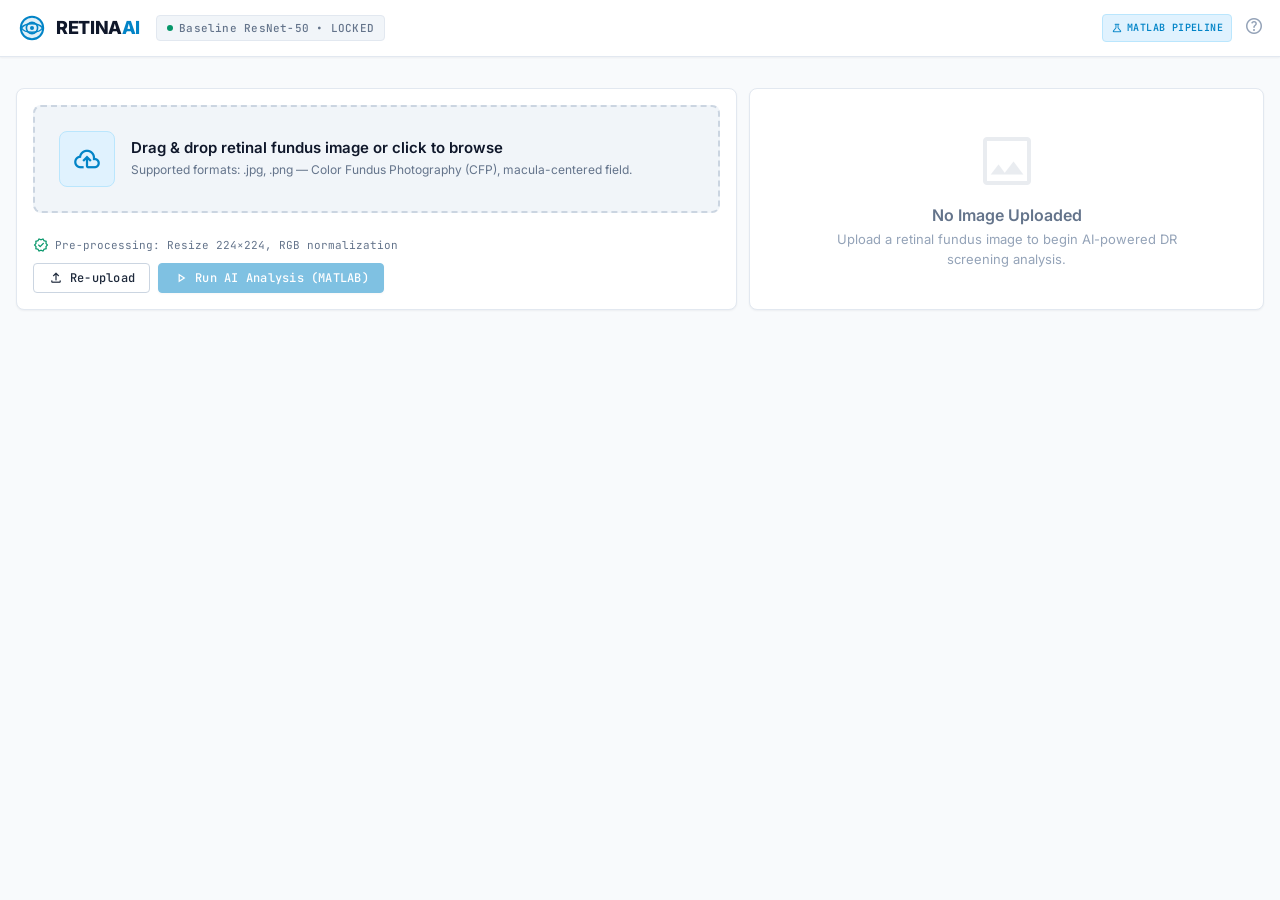
==== dashboard/index.html @ 8844a93b "feat: add Flask server, MATLAB inference pipelines, and web dashboard for DR screening" ====
<!DOCTYPE html>
<html lang="en">
<head>
  <meta charset="utf-8">
  <meta name="viewport" content="width=device-width, initial-scale=1.0">
  <title>RETINA AI — Diabetic Retinopathy Screening Dashboard</title>
  <meta name="description" content="Explainable AI-powered Diabetic Retinopathy screening system with Grad-CAM visualization, 5-class DR grading, and referable DR detection.">
  <link rel="preconnect" href="https://fonts.googleapis.com">
  <link rel="preconnect" href="https://fonts.gstatic.com" crossorigin>
  <link href="https://fonts.googleapis.com/css2?family=Inter:wght@300;400;500;600;700;800&family=JetBrains+Mono:wght@400;500;600;700&display=swap" rel="stylesheet">
  <link href="https://fonts.googleapis.com/css2?family=Material+Symbols+Outlined:wght,FILL@100..700,0..1&display=swap" rel="stylesheet">
  <link rel="stylesheet" href="css/style.css">
</head>
<body>

  <!-- ========== HEADER ========== -->
  <header class="header">
    <div class="header-inner">
      <div class="header-left">
        <a class="logo" href="#">
          <svg class="logo-icon" viewBox="0 0 40 40" fill="none" xmlns="http://www.w3.org/2000/svg">
            <circle cx="20" cy="20" r="14" fill="#0284c7" fill-opacity="0.12" stroke="#0284c7" stroke-width="2.5"/>
            <circle cx="20" cy="20" r="7" stroke="#0284c7" stroke-width="2" fill="none"/>
            <circle cx="20" cy="20" r="2.5" fill="#0284c7"/>
            <path d="M7 20C11 13 29 13 33 20C29 27 11 27 7 20Z" fill="none" stroke="#0284c7" stroke-width="1.8"/>
          </svg>
          <div class="logo-text">RETINA<span>AI</span></div>
        </a>
        <div class="model-badge">
          <span class="pulse-dot"></span>
          <span>Baseline ResNet-50 • LOCKED</span>
        </div>
      </div>
      <div class="header-right">
        <div class="header-badge">
          <span class="material-symbols-outlined" style="font-size:12px;">science</span>
          MATLAB Pipeline
        </div>
        <a href="#" title="Help & Documentation" style="color: var(--text-faint); text-decoration:none;">
          <span class="material-symbols-outlined" style="font-size:20px;">help</span>
        </a>
      </div>
    </div>
  </header>

  <!-- ========== MAIN CONTENT ========== -->
  <div class="app-container">
    <main class="main-content">

      <!-- SECTION 1: Upload Zone -->
      <div class="upload-section">
        <!-- Dropzone Card -->
        <div class="card dropzone" id="dropzone-card">
          <div class="dropzone-area" id="dropzone-area">
            <div class="dropzone-icon">
              <span class="material-symbols-outlined">cloud_upload</span>
            </div>
            <div class="dropzone-text">
              <h2>Drag & drop retinal fundus image or click to browse</h2>
              <p>Supported formats: .jpg, .png — Color Fundus Photography (CFP), macula-centered field.</p>
            </div>
          </div>
          <input type="file" id="file-input" accept=".jpg,.jpeg,.png" style="display:none;">
          <div class="dropzone-footer">
            <div class="pipeline-note">
              <span class="material-symbols-outlined">verified</span>
              <span>Pre-processing: Resize 224×224, RGB normalization</span>
            </div>
            <div class="dropzone-actions">
              <button class="btn btn-secondary" id="btn-reupload" disabled>
                <span class="material-symbols-outlined">file_upload</span>
                Re-upload
              </button>
              <button class="btn btn-primary" id="btn-analyze" disabled>
                <span class="material-symbols-outlined">play_arrow</span>
                Run AI Analysis (MATLAB)
              </button>
            </div>
          </div>
        </div>

        <!-- Preview Card -->
        <div class="card" id="preview-card">
          <div id="preview-empty" class="empty-state" style="padding: var(--space-xl);">
            <span class="material-symbols-outlined">image</span>
            <h3>No Image Uploaded</h3>
            <p>Upload a retinal fundus image to begin AI-powered DR screening analysis.</p>
          </div>
          <div id="preview-content" class="preview-card hidden">
            <div class="preview-thumb-container">
              <img id="preview-thumb" alt="Uploaded retinal fundus image preview" src="">
            </div>
            <div class="preview-info">
              <div class="card-label">Uploaded Image</div>
              <div class="preview-filename" id="preview-filename">—</div>
              <div class="preview-meta" id="preview-meta">
                <span>File size: <strong id="meta-size">—</strong></span>
                <span>Type: <strong id="meta-type">—</strong></span>
              </div>
              <div class="progress-bar-container" id="progress-container">
                <div class="progress-bar" id="progress-bar"></div>
              </div>
              <div id="analysis-status" class="label-sm" style="margin-top:4px; color: var(--text-faint);">Ready for analysis</div>
            </div>
          </div>
        </div>
      </div>

      <!-- SECTION 2+: Results (hidden until analysis completes) -->
      <div id="results-container" class="results-container hidden">

        <!-- SECTION 2: Referable DR Alert Banner -->
        <div id="alert-banner"></div>

        <!-- SECTION 2.5: Image Quality Assessment -->
        <div class="card" id="iqa-card" style="margin-bottom: var(--space-md); display: none; text-align: center; padding: var(--space-2xl);">
          <div style="color: var(--color-warning-text); margin-bottom: 16px;">
            <span class="material-symbols-outlined" style="font-size: 48px; color: var(--color-warning);">warning</span>
          </div>
          <h2 style="font-size: 24px; color: var(--text-primary); margin-bottom: 8px;">Image quality needs improvement</h2>
          <p style="font-size: 16px; color: var(--text-secondary); margin-bottom: 24px;">We couldn't get a clear enough view of the retina to provide a reliable screening result.</p>
          
          <div style="background: var(--surface-muted); border: 1px solid var(--border-default); border-radius: var(--radius-md); padding: var(--space-lg); text-align: left; display: inline-block; min-width: 300px; margin-bottom: 24px;">
            <h3 style="font-size: 14px; color: var(--text-primary); margin-bottom: 12px; text-transform: uppercase; letter-spacing: 0.05em;">What to do:</h3>
            <ul id="iqa-action-list" style="list-style-type: none; padding: 0; margin: 0; font-size: 15px; color: var(--text-body);">
              <!-- Populated by JS -->
            </ul>
          </div>
          
          <div>
            <button class="btn btn-primary" id="btn-retake-image" style="font-size: 16px; padding: 12px 24px;">
              <span class="material-symbols-outlined">add_a_photo</span>
              Retake Image
            </button>
          </div>
        </div>

        <!-- SECTION 3: Main Screening Result -->
        <div class="metrics-grid" id="metrics-grid-container" style="display:flex; flex-direction:column; gap: var(--space-xl); align-items: center; max-width: 900px; margin: 0 auto;">
          
          <!-- Grade and Referable Status Box (Moved to top) -->
          <div class="card metric-card" id="grade-card" style="width: 100%; text-align: center; padding: var(--space-xl);">
            <div class="card-header" style="justify-content: center; border-bottom: none;">
              <span class="card-label" style="font-size: 1.1rem;">Diagnostic Screening Result</span>
            </div>
            
            <div style="margin: 20px 0;">
              <div class="model-info-label" style="text-align: center; font-size:14px; font-weight: 600; color: var(--text-muted); text-transform: uppercase;">Patient ID / Image</div>
              <div class="model-info-value" id="main-patient-id" style="text-align: center; font-size:18px; color: var(--text-primary); font-weight: 500;">—</div>
            </div>

            <div class="grade-display">
              <div class="grade-sublabel" id="grade-sublabel">—</div>
              <h1 class="grade-title" id="grade-title" style="font-size: 2.5rem; margin-bottom: 0.5rem;">—</h1>
            </div>
            
            <div style="margin-top: 24px; padding-top: 16px; border-top: 1px solid var(--border-color);">
              <div class="model-info-label" style="text-align: center; font-size:14px; margin-bottom: 8px;">Referral Decision</div>
              <div id="main-ref-decision" style="font-size: 22px; font-weight: 700;">—</div>
            </div>

            <div style="margin-top: 16px;">
              <span style="font-size: 16px; color: var(--text-muted);">Referable Probability: </span>
              <strong id="calib-ref-prob" style="font-size: 20px;">—</strong>
            </div>
          </div>

          <!-- Image Viewport (Moved below) -->
          <div class="card" id="main-image-viewport" style="width: 100%; padding: var(--space-lg);">
            <div style="display: flex; gap: var(--space-lg); flex-wrap: wrap; justify-content: center;">
              <!-- Original Image -->
              <div style="flex: 1; min-width: 350px; text-align: center;">
                <div class="model-info-label" style="font-size: 14px; font-weight: 600; color: var(--text-muted); text-transform: uppercase; margin-bottom: 12px;">Original Image</div>
                <img id="main-viewport-orig" src="" style="width: 100%; aspect-ratio: 1; object-fit: contain; background: #000; border-radius: var(--radius-md); border: 1px solid var(--border-default);">
              </div>
              <!-- Grad-CAM Image -->
              <div style="flex: 1; min-width: 350px; text-align: center;">
                <div class="model-info-label" style="font-size: 14px; font-weight: 600; color: var(--text-muted); text-transform: uppercase; margin-bottom: 12px;">Grad-CAM Heatmap</div>
                <div id="main-viewport-gradcam-container" style="position: relative; width: 100%; aspect-ratio: 1; border-radius: var(--radius-md); overflow: hidden; border: 1px solid var(--border-default);">
                  <img id="main-viewport-gradcam" src="" style="width: 100%; height: 100%; object-fit: contain; background: #000; display: none;">
                  <div id="main-viewport-gradcam-placeholder" style="width: 100%; height: 100%; background: var(--surface-muted); display: flex; flex-direction: column; align-items: center; justify-content: center; color: var(--text-faint);">
                    <span class="material-symbols-outlined" style="font-size: 40px; margin-bottom: 12px;">gradient</span>
                    <span style="font-size: 14px;">Not available</span>
                  </div>
                </div>
              </div>
            </div>
          </div>

          <!-- Report Actions -->
          <div class="report-actions" style="display: flex; gap: 12px; margin-top: 24px;">
            <button class="btn btn-primary" id="btn-show-report">
              <span class="material-symbols-outlined">visibility</span>
              Show Details
            </button>
            <button class="btn btn-secondary" id="btn-download-report">
              <span class="material-symbols-outlined">download</span>
              Download Report
            </button>
            <button class="btn btn-secondary" id="btn-share-report">
              <span class="material-symbols-outlined">share</span>
              Share Report
            </button>
          </div>
          
          <div style="margin-top: 24px;">
             <button class="btn btn-secondary" id="btn-new-analysis">
               <span class="material-symbols-outlined">restart_alt</span>
               New Analysis
             </button>
          </div>
        </div>

      </div><!-- /results-container -->

      <!-- REPORT MODAL (Hidden by default) -->
      <div id="report-modal" class="modal hidden">
        <div class="modal-backdrop" id="report-modal-backdrop"></div>
        <div class="modal-content">
          <div class="modal-header">
            <h2>Detailed Diagnostic Report</h2>
            <button class="btn-icon" id="btn-close-report" style="background:transparent; border:none; cursor:pointer;"><span class="material-symbols-outlined">close</span></button>
          </div>
          <div class="modal-body">
            
            <!-- REPORT CONTENT FOR PDF -->
            <div class="pdf-report" id="pdf-report">
              
              <!-- 1. Report Cover / Screening Summary -->
              <div class="report-section cover-section">
                <h1>Explainable AI for Diabetic Retinopathy Screening</h1>
                <h3>SIH 26038</h3>
                <div class="summary-grid">
                  <div><strong>Patient/Screening ID:</strong> <span id="report-patient-id"></span></div>
                  <div><strong>Date:</strong> <span id="report-date"></span></div>
                  <div><strong>Model:</strong> <span id="report-model-name"></span></div>
                  <div><strong>Predicted DR Grade:</strong> <span id="report-grade"></span></div>
                  <div><strong>Referable Status:</strong> <span id="report-ref-status"></span></div>
                  <div><strong>Referable Probability:</strong> <span id="report-ref-prob"></span></div>
                </div>
                <div class="disclaimer">
                  "AI-generated screening result for decision support. This prototype is not a substitute for clinical diagnosis."
                </div>
              </div>

              <!-- 2. Patient & Screening Information -->
              <div class="report-section">
                <h2>2. Patient & Screening Information</h2>
                <table class="report-table">
                  <tr><th>Patient ID</th><td id="sec2-patient"></td></tr>
                  <tr><th>Screening Date</th><td id="sec2-date"></td></tr>
                  <tr><th>System Status</th><td>Operational</td></tr>
                </table>
              </div>

              <!-- 3. Image Quality Assessment -->
              <div class="report-section">
                <h2>3. Image Quality Assessment</h2>
                <table class="report-table">
                  <tr><th>IQA Status</th><td id="sec3-iqa-status">PASS</td></tr>
                </table>
                <p id="sec3-iqa-msg">Image quality passed all automated thresholds for focus, illumination, and field-of-view.</p>
              </div>

              <!-- 4. Screening Result -->
              <div class="report-section">
                <h2>4. Final Screening Result</h2>
                <table class="report-table">
                  <tr><th>Predicted DR Grade</th><td id="sec4-grade"></td></tr>
                  <tr><th>Classification</th><td id="sec4-class"></td></tr>
                  <tr><th>Referable Status</th><td id="sec4-ref-status"></td></tr>
                  <tr><th>Referable Probability</th><td id="sec4-ref-prob"></td></tr>
                  <tr><th>Model Confidence</th><td id="sec4-confidence"></td></tr>
                </table>
              </div>

              <!-- 5. Retinal Image -->
              <div class="report-section">
                <h2>5. Retinal Image</h2>
                <img id="report-original-img" src="" style="max-height: 250px;">
              </div>

              <!-- 6. Grad-CAM Explanation -->
              <div class="report-section">
                <h2>6. Grad-CAM Explanation</h2>
                <div id="report-gradcam-container">
                  <img id="report-gradcam-img" src="" style="max-height: 250px;">
                </div>
                <p class="caption">"Highlighted regions show areas that influenced the model's prediction. This visualization explains model attention and is not a clinical proof of lesion location."</p>
              </div>

              <div class="html2pdf__page-break"></div>

              <!-- 7. Probability Distribution -->
              <div class="report-section">
                <h2>7. Probability Distribution</h2>
                <div class="prob-chart">
                  <div class="prob-bar-container"><div class="prob-bar-label">Grade 0</div><div class="prob-bar-fill" id="prob-bar-0"></div><div class="prob-bar-val" id="prob-val-0"></div></div>
                  <div class="prob-bar-container"><div class="prob-bar-label">Grade 1</div><div class="prob-bar-fill" id="prob-bar-1"></div><div class="prob-bar-val" id="prob-val-1"></div></div>
                  <div class="prob-bar-container"><div class="prob-bar-label">Grade 2</div><div class="prob-bar-fill" id="prob-bar-2"></div><div class="prob-bar-val" id="prob-val-2"></div></div>
                  <div class="prob-bar-container"><div class="prob-bar-label">Grade 3</div><div class="prob-bar-fill" id="prob-bar-3"></div><div class="prob-bar-val" id="prob-val-3"></div></div>
                  <div class="prob-bar-container"><div class="prob-bar-label">Grade 4</div><div class="prob-bar-fill" id="prob-bar-4"></div><div class="prob-bar-val" id="prob-val-4"></div></div>
                </div>
              </div>

              <!-- 8. Referable-DR Assessment -->
              <div class="report-section">
                <h2>8. Referable-DR Assessment</h2>
                <p>Non-referable: Grades 0–1<br>
                Referable: Grades 2–4</p>
                <p><code>P(Referable) = P2 + P3 + P4</code></p>
                <p>Current frozen threshold: <strong>0.22</strong></p>
                <p><em>Note: This is the screening operating point, not a clinical diagnosis.</em></p>
              </div>

              <!-- 9. Model Information -->
              <div class="report-section">
                <h2>9. Model Information</h2>
                <table class="report-table">
                  <tr><th>Architecture</th><td>ResNet-50</td></tr>
                  <tr><th>Input Size</th><td>224×224×3</td></tr>
                  <tr><th>Training Strategy</th><td>Transfer Learning (ImageNet)</td></tr>
                  <tr><th>Model Version</th><td id="sec9-model-version">1.0 (LOCKED)</td></tr>
                </table>
              </div>

              <!-- 10. Model Performance -->
              <div class="report-section">
                <h2>10. Model Performance (APTOS 5-Class)</h2>
                <ul>
                  <li>Accuracy: 82.92%</li>
                  <li>Macro-F1: 0.6358</li>
                  <li>QWK: 0.8713</li>
                </ul>
                <table class="report-table">
                  <tr><th>Grade</th><th>Precision</th><th>Recall</th><th>F1</th></tr>
                  <tr><td>Grade 0</td><td>0.9635</td><td>0.9814</td><td>0.9724</td></tr>
                  <tr><td>Grade 1</td><td>0.7857</td><td>0.4889</td><td>0.6027</td></tr>
                  <tr><td>Grade 2</td><td>0.6786</td><td>0.9421</td><td>0.7889</td></tr>
                  <tr><td>Grade 3</td><td>0.6667</td><td>0.2609</td><td>0.3750</td></tr>
                  <tr><td>Grade 4</td><td>0.7333</td><td>0.3143</td><td>0.4400</td></tr>
                </table>
              </div>

              <div class="html2pdf__page-break"></div>

              <!-- 11. Confusion Matrix -->
              <div class="report-section">
                <h2>11. Confusion Matrix</h2>
                <img src="/results/baseline_confusion_matrix.png" style="max-width:100%; max-height:350px; object-fit:contain;" alt="APTOS Confusion Matrix">
              </div>

              <!-- 12. Referable-DR Evaluation -->
              <div class="report-section">
                <h2>12. Referable-DR Evaluation</h2>
                <ul>
                  <li>Accuracy: 93.85%</li>
                  <li>Sensitivity: 96.09%</li>
                  <li>Specificity: 92.31%</li>
                  <li>Precision: 89.58%</li>
                  <li>F1: 92.72%</li>
                  <li>ROC-AUC: 0.9816</li>
                </ul>
              </div>

              <!-- 13. ROC Curve -->
              <div class="report-section">
                <h2>13. ROC Curve</h2>
                <img src="/outputs/evaluation/referable_dr/referable_dr_roc_curve.png" style="width:48%; object-fit:contain;" alt="ROC Curve">
              </div>

              <!-- 14. Calibration -->
              <div class="report-section">
                <h2>14. Calibration</h2>
                <p><strong>Calibration Method:</strong> Platt Scaling<br>
                <strong>Frozen Threshold:</strong> 0.22<br>
                <strong>Threshold Selection:</strong> Maximize F1 subject to sensitivity >= 0.95 on the validation process.</p>
                <table class="report-table">
                  <tr><th>Metric</th><th>Raw</th><th>Calibrated</th></tr>
                  <tr><td>Test Brier Score</td><td>0.049931</td><td>0.048506</td></tr>
                  <tr><td>Test ECE</td><td>0.036375</td><td>0.030670</td></tr>
                </table>
                <p class="caption">Calibration improves probability behavior/operating point and does NOT mean the underlying classifier became more accurate.</p>
                <img src="/outputs/evaluation/referable_dr/calibration/test_reliability_curve.png" style="max-width:100%; max-height:250px; object-fit:contain;" alt="Reliability Curve">
              </div>
              
              <div class="html2pdf__page-break"></div>

              <!-- 15. Model Comparison -->
              <div class="report-section">
                <h2>15. Model Comparison</h2>
                <p><strong>Baseline ResNet-50:</strong> Accuracy 82.92%, Macro-F1 0.6358, QWK 0.8713<br>
                <strong>Offline augmentation:</strong> Accuracy 81.36%, Macro-F1 0.6367, QWK 0.8581<br>
                <strong>Geometry-normalized:</strong> Accuracy 80.68%, Macro-F1 0.5976, QWK 0.8546</p>
                <p>The baseline ResNet-50 was selected based on the overall evaluated trade-off, particularly accuracy and QWK.</p>
              </div>

              <!-- 16. Messidor-2 External Evaluation -->
              <div class="report-section">
                <h2>16. External Evaluation — Messidor-2</h2>
                <div style="display:flex; justify-content:space-between; margin-top:10px;">
                  <div style="width:48%">
                    <h4>Five-Class</h4>
                    <ul>
                      <li>Accuracy: 59.98%</li>
                      <li>Macro-F1: 0.2581</li>
                      <li>QWK: 0.3231</li>
                    </ul>
                  </div>
                  <div style="width:48%">
                    <h4>Binary referable</h4>
                    <ul>
                      <li>Accuracy: 79.30%</li>
                      <li>Sensitivity: 29.32%</li>
                      <li>Specificity: 97.05%</li>
                      <li>Precision: 77.91%</li>
                      <li>F1: 42.61%</li>
                      <li>ROC-AUC: 0.7669</li>
                    </ul>
                  </div>
                </div>
              </div>

              <!-- 17. Domain-Shift / Generalization Analysis -->
              <div class="report-section">
                <h2>17. Domain-Shift / Generalization Analysis</h2>
                <p>The reduction in performance demonstrates a domain-generalization limitation when moving from APTOS to an independent retinal-image distribution.<br>
                <strong>Future enhancement: Domain-Shift-Aware Confidence</strong></p>
              </div>

              <!-- 18. Grad-CAM Pipeline Validation -->
              <div class="report-section">
                <h2>18. Pipeline Integrity Verification</h2>
                <ul>
                  <li>APTOS test images: 439</li>
                  <li>Grad-CAM outputs: 439</li>
                  <li>Prediction mismatches: 0</li>
                  <li>Missing outputs: 0</li>
                </ul>
              </div>
              
              <div class="html2pdf__page-break"></div>

              <!-- 19. Limitations & Responsible Use -->
              <div class="report-section">
                <h2>19. Limitations & Responsible Use</h2>
                <ul>
                  <li>APTOS-trained performance does not guarantee performance on every real-world retinal camera/domain.</li>
                  <li>Messidor-2 demonstrated domain-generalization limitations.</li>
                  <li>Grade 3 and Grade 4 recall are weaker than Grade 0/2.</li>
                  <li>Grad-CAM demonstrates model attention, not clinical proof.</li>
                  <li>The system is a screening/decision-support prototype, not an autonomous diagnosis system.</li>
                  <li>Uncertain or unsuitable images should be reviewed/re-captured according to the workflow.</li>
                  <li>Broader multi-dataset clinical validation is required before real clinical deployment.</li>
                </ul>
              </div>

              <!-- 20. Technical Architecture -->
              <div class="report-section">
                <h2>20. Technical Architecture</h2>
                <pre class="architecture-diagram" style="background:#f1f5f9; padding:15px; border-radius:6px; font-family: monospace; font-size:12px;">
Fundus Image → Role 2 Image Quality / CV → Role 1 Frozen ML → ResNet-50 → 
5-Class DR Prediction → Referable Probability → Platt Calibration → 
Frozen Threshold → Referable Decision → Confidence + Grad-CAM → 
Integration Layer → UI / Simulink Workflow
                </pre>
              </div>

              <!-- 21. Final Screening Summary -->
              <div class="report-section">
                <h2>21. Final Screening Summary</h2>
                <table class="report-table summary-table">
                  <tr><th>Patient/Case ID</th><td id="sec21-id"></td></tr>
                  <tr><th>DR Grade</th><td id="sec21-grade"></td></tr>
                  <tr><th>Referable Status</th><td id="sec21-ref-status"></td></tr>
                  <tr><th>Referable Probability</th><td id="sec21-ref-prob"></td></tr>
                  <tr><th>Confidence</th><td id="sec21-confidence"></td></tr>
                  <tr><th>Date</th><td id="sec21-date"></td></tr>
                </table>
              </div>

            </div>
          </div>
          <div class="modal-footer" style="padding: 16px; border-top: 1px solid var(--border-color); display:flex; justify-content:flex-end;">
            <button class="btn btn-primary" id="btn-modal-download">
              <span class="material-symbols-outlined">download</span> Download PDF
            </button>
          </div>
        </div>
      </div>

    </main>
  </div>

  <script src="https://cdnjs.cloudflare.com/ajax/libs/html2pdf.js/0.10.1/html2pdf.bundle.min.js"></script>
  <script src="js/app.js" defer></script>
</body>
</html>
---- dashboard/css/style.css ----
/* ===================================================================
   RETINA-AI Dashboard — Clinical Design System
   SIH-26038 Diabetic Retinopathy Screening
   =================================================================== */

/* --- CSS Reset & Base --- */
*, *::before, *::after {
  box-sizing: border-box;
  margin: 0;
  padding: 0;
}

:root {
  /* Surface & Background */
  --surface-base: #f8fafc;
  --surface-card: #ffffff;
  --surface-muted: #f1f5f9;
  --surface-dim: #e2e7ff;

  /* Borders */
  --border-default: #e2e8f0;
  --border-strong: #cbd5e1;
  --border-focus: #0284c7;

  /* Text */
  --text-primary: #0f172a;
  --text-secondary: #1e293b;
  --text-body: #334155;
  --text-muted: #64748b;
  --text-faint: #94a3b8;

  /* Primary */
  --primary: #0284c7;
  --primary-hover: #0369a1;
  --primary-light: #e0f2fe;
  --primary-text: #ffffff;

  /* Triage Colors */
  --color-success: #059669;
  --color-success-bg: #ecfdf5;
  --color-success-border: #6ee7b7;
  --color-success-text: #065f46;

  --color-warning: #d97706;
  --color-warning-bg: #fffbeb;
  --color-warning-border: #fcd34d;
  --color-warning-text: #92400e;

  --color-danger: #dc2626;
  --color-danger-bg: #fef2f2;
  --color-danger-border: #fca5a5;
  --color-danger-text: #991b1b;

  --color-info: #0284c7;
  --color-info-bg: #f0f9ff;
  --color-info-border: #7dd3fc;
  --color-info-text: #075985;

  /* Grade Colors */
  --grade-0: #059669;
  --grade-0-bg: #ecfdf5;
  --grade-1: #0284c7;
  --grade-1-bg: #e0f2fe;
  --grade-2: #d97706;
  --grade-2-bg: #fffbeb;
  --grade-3: #e11d48;
  --grade-3-bg: #fff1f2;
  --grade-4: #9f1239;
  --grade-4-bg: #fff1f2;

  /* Shadows */
  --shadow-sm: 0 1px 2px 0 rgba(15, 23, 42, 0.05);
  --shadow-md: 0 4px 12px -2px rgba(15, 23, 42, 0.08);

  /* Spacing */
  --space-xs: 0.25rem;
  --space-sm: 0.5rem;
  --space-md: 0.75rem;
  --space-lg: 1rem;
  --space-xl: 1.5rem;
  --space-2xl: 2rem;
  --space-3xl: 3rem;

  /* Radius */
  --radius-sm: 2px;
  --radius: 4px;
  --radius-md: 6px;
  --radius-lg: 8px;
  --radius-xl: 12px;
  --radius-full: 9999px;

  /* Typography */
  --font-body: 'Inter', system-ui, -apple-system, sans-serif;
  --font-mono: 'JetBrains Mono', 'Fira Code', monospace;
}

html {
  font-size: 16px;
  -webkit-font-smoothing: antialiased;
  -moz-osx-font-smoothing: grayscale;
}

body {
  font-family: var(--font-body);
  font-size: 14px;
  line-height: 20px;
  color: var(--text-body);
  background: var(--surface-base);
  min-height: 100vh;
}

/* --- Typography --- */
.headline-xl {
  font-family: var(--font-body);
  font-size: 32px;
  font-weight: 600;
  line-height: 40px;
  letter-spacing: -0.02em;
  color: var(--text-primary);
}

.headline-lg {
  font-family: var(--font-body);
  font-size: 24px;
  font-weight: 600;
  line-height: 32px;
  letter-spacing: -0.015em;
  color: var(--text-primary);
}

.headline-md {
  font-family: var(--font-body);
  font-size: 20px;
  font-weight: 600;
  line-height: 28px;
  letter-spacing: -0.01em;
  color: var(--text-primary);
}

.headline-sm {
  font-family: var(--font-body);
  font-size: 16px;
  font-weight: 600;
  line-height: 24px;
  color: var(--text-primary);
}

.body-lg {
  font-family: var(--font-body);
  font-size: 16px;
  font-weight: 400;
  line-height: 24px;
}

.body-md {
  font-family: var(--font-body);
  font-size: 14px;
  font-weight: 400;
  line-height: 20px;
}

.body-sm {
  font-family: var(--font-body);
  font-size: 12px;
  font-weight: 400;
  line-height: 16px;
  color: var(--text-muted);
}

.label-lg {
  font-family: var(--font-mono);
  font-size: 14px;
  font-weight: 500;
  line-height: 20px;
  font-variant-numeric: tabular-nums;
}

.label-md {
  font-family: var(--font-mono);
  font-size: 12px;
  font-weight: 500;
  line-height: 16px;
  letter-spacing: 0.02em;
  font-variant-numeric: tabular-nums;
}

.label-sm {
  font-family: var(--font-mono);
  font-size: 11px;
  font-weight: 500;
  line-height: 14px;
  letter-spacing: 0.04em;
  text-transform: uppercase;
  font-variant-numeric: tabular-nums;
}

/* --- Layout --- */
.app-container {
  max-width: 1280px;
  margin: 0 auto;
  padding: var(--space-lg);
}

/* --- Header --- */
.header {
  position: fixed;
  top: 0;
  left: 0;
  right: 0;
  z-index: 50;
  background: var(--surface-card);
  border-bottom: 1px solid var(--border-default);
  box-shadow: var(--shadow-sm);
}

.header-inner {
  height: 56px;
  max-width: 1280px;
  margin: 0 auto;
  padding: 0 var(--space-lg);
  display: flex;
  align-items: center;
  justify-content: space-between;
  gap: var(--space-md);
}

.header-left {
  display: flex;
  align-items: center;
  gap: var(--space-lg);
}

.logo {
  display: flex;
  align-items: center;
  gap: var(--space-sm);
  text-decoration: none;
}

.logo-icon {
  width: 32px;
  height: 32px;
}

.logo-text {
  font-family: var(--font-body);
  font-size: 18px;
  font-weight: 800;
  letter-spacing: -0.02em;
  color: var(--text-primary);
}

.logo-text span {
  color: var(--primary);
}

.model-badge {
  display: inline-flex;
  align-items: center;
  gap: 6px;
  padding: 2px 10px;
  background: var(--surface-muted);
  border: 1px solid var(--border-default);
  border-radius: var(--radius);
  font-family: var(--font-mono);
  font-size: 11px;
  font-weight: 500;
  letter-spacing: 0.02em;
  color: var(--text-muted);
}

.model-badge .pulse-dot {
  width: 6px;
  height: 6px;
  border-radius: 50%;
  background: var(--color-success);
  animation: pulse 2s ease-in-out infinite;
}

.header-right {
  display: flex;
  align-items: center;
  gap: var(--space-md);
}

.header-badge {
  display: inline-flex;
  align-items: center;
  gap: 4px;
  padding: 3px 8px;
  background: var(--primary-light);
  border: 1px solid #bae6fd;
  border-radius: var(--radius);
  font-family: var(--font-mono);
  font-size: 10px;
  font-weight: 600;
  color: var(--primary);
  text-transform: uppercase;
  letter-spacing: 0.04em;
}

/* --- Main Content --- */
.main-content {
  padding-top: 72px;
  display: flex;
  flex-direction: column;
  gap: var(--space-md);
}

/* --- Card --- */
.card {
  background: var(--surface-card);
  border: 1px solid var(--border-default);
  border-radius: var(--radius-lg);
  box-shadow: var(--shadow-sm);
  padding: var(--space-lg);
}

.card-header {
  display: flex;
  align-items: center;
  justify-content: space-between;
  margin-bottom: var(--space-md);
}

.card-label {
  font-family: var(--font-mono);
  font-size: 10px;
  font-weight: 600;
  letter-spacing: 0.06em;
  text-transform: uppercase;
  color: var(--text-faint);
}

/* --- Upload Zone --- */
.upload-section {
  display: grid;
  grid-template-columns: 1fr;
  gap: var(--space-md);
}

@media (min-width: 1024px) {
  .upload-section {
    grid-template-columns: 7fr 5fr;
  }
}

.dropzone {
  display: flex;
  flex-direction: column;
  justify-content: space-between;
}

.dropzone-area {
  display: flex;
  align-items: center;
  gap: var(--space-lg);
  padding: var(--space-xl);
  background: var(--surface-muted);
  border: 2px dashed var(--border-strong);
  border-radius: var(--radius-lg);
  cursor: pointer;
  transition: border-color 0.2s, background-color 0.2s;
}

.dropzone-area:hover,
.dropzone-area.dragover {
  border-color: var(--primary);
  background: var(--primary-light);
}

.dropzone-icon {
  width: 56px;
  height: 56px;
  display: flex;
  align-items: center;
  justify-content: center;
  background: var(--primary-light);
  border: 1px solid #bae6fd;
  border-radius: var(--radius-lg);
  color: var(--primary);
  flex-shrink: 0;
  transition: transform 0.2s;
}

.dropzone-area:hover .dropzone-icon {
  transform: scale(1.05);
}

.dropzone-icon .material-symbols-outlined {
  font-size: 28px;
}

.dropzone-text h2 {
  font-size: 15px;
  font-weight: 600;
  color: var(--text-primary);
  margin-bottom: 2px;
}

.dropzone-text p {
  font-size: 12px;
  color: var(--text-muted);
}

.dropzone-footer {
  display: flex;
  flex-wrap: wrap;
  align-items: center;
  justify-content: space-between;
  gap: var(--space-sm);
  margin-top: var(--space-md);
}

.pipeline-note {
  display: flex;
  align-items: center;
  gap: 6px;
  font-family: var(--font-mono);
  font-size: 11px;
  color: var(--text-muted);
}

.pipeline-note .material-symbols-outlined {
  font-size: 16px;
  color: var(--color-success);
}

.dropzone-actions {
  display: flex;
  align-items: center;
  gap: var(--space-sm);
}

/* --- Preview Card --- */
.preview-card {
  display: flex;
  align-items: center;
  gap: var(--space-lg);
}

.preview-thumb-container {
  position: relative;
  width: 100px;
  height: 100px;
  border-radius: var(--radius-lg);
  overflow: hidden;
  background: #0f172a;
  border: 1px solid var(--border-default);
  flex-shrink: 0;
}

.preview-thumb-container img {
  width: 100%;
  height: 100%;
  object-fit: cover;
}

.preview-info {
  flex: 1;
  min-width: 0;
  display: flex;
  flex-direction: column;
  gap: var(--space-xs);
}

.preview-filename {
  font-size: 14px;
  font-weight: 600;
  color: var(--text-primary);
  white-space: nowrap;
  overflow: hidden;
  text-overflow: ellipsis;
}

.preview-meta {
  display: grid;
  grid-template-columns: 1fr 1fr;
  gap: 2px 12px;
  font-family: var(--font-mono);
  font-size: 11px;
  color: var(--text-muted);
}

.preview-meta strong {
  color: var(--text-secondary);
}

.progress-bar-container {
  width: 100%;
  height: 6px;
  background: var(--surface-muted);
  border-radius: var(--radius-full);
  overflow: hidden;
  border: 1px solid var(--border-default);
  margin-top: var(--space-xs);
}

.progress-bar {
  height: 100%;
  background: var(--primary);
  border-radius: var(--radius-full);
  width: 0%;
  transition: width 0.6s ease-in-out;
}

/* --- Buttons --- */
.btn {
  display: inline-flex;
  align-items: center;
  gap: 6px;
  padding: 6px 14px;
  border-radius: var(--radius);
  font-family: var(--font-mono);
  font-size: 12px;
  font-weight: 500;
  letter-spacing: 0.02em;
  cursor: pointer;
  transition: all 0.15s ease;
  border: 1px solid transparent;
  text-decoration: none;
  white-space: nowrap;
}

.btn .material-symbols-outlined {
  font-size: 16px;
}

.btn-primary {
  background: var(--primary);
  color: var(--primary-text);
  border-color: var(--primary);
  box-shadow: var(--shadow-sm);
}

.btn-primary:hover {
  background: var(--primary-hover);
  border-color: var(--primary-hover);
}

.btn-primary:disabled {
  opacity: 0.5;
  cursor: not-allowed;
}

.btn-secondary {
  background: var(--surface-card);
  color: var(--text-secondary);
  border-color: var(--border-strong);
}

.btn-secondary:hover {
  background: var(--surface-muted);
}

.btn-danger {
  background: var(--color-danger);
  color: #ffffff;
  border-color: var(--color-danger);
}

.btn-danger:hover {
  background: #b91c1c;
}

.btn-success {
  background: var(--color-success);
  color: #ffffff;
  border-color: var(--color-success);
  box-shadow: var(--shadow-sm);
}

.btn-success:hover {
  background: #047857;
}

/* --- Alert Banners --- */
.alert-banner {
  display: flex;
  align-items: flex-start;
  gap: var(--space-md);
  padding: var(--space-lg);
  border-radius: var(--radius-lg);
  border: 1px solid;
  box-shadow: var(--shadow-sm);
}

@media (min-width: 768px) {
  .alert-banner {
    align-items: center;
    flex-direction: row;
  }
}

.alert-banner-danger {
  background: #fff1f2;
  border-color: #fecdd3;
  color: #881337;
}

.alert-banner-success {
  background: var(--color-success-bg);
  border-color: var(--color-success-border);
  color: var(--color-success-text);
}

.alert-icon {
  width: 40px;
  height: 40px;
  border-radius: var(--radius-md);
  display: flex;
  align-items: center;
  justify-content: center;
  flex-shrink: 0;
}

.alert-banner-danger .alert-icon {
  background: var(--color-danger);
  color: #ffffff;
  animation: pulse 2s ease-in-out infinite;
}

.alert-banner-success .alert-icon {
  background: var(--color-success);
  color: #ffffff;
}

.alert-content {
  flex: 1;
  min-width: 0;
}

.alert-title {
  display: flex;
  flex-wrap: wrap;
  align-items: center;
  gap: var(--space-sm);
  font-size: 15px;
  font-weight: 700;
  letter-spacing: -0.01em;
}

.alert-title .badge {
  padding: 1px 8px;
  border-radius: var(--radius);
  font-family: var(--font-mono);
  font-size: 10px;
  font-weight: 600;
  text-transform: uppercase;
  letter-spacing: 0.04em;
}

.alert-banner-danger .alert-title .badge {
  background: #fecdd3;
  color: #9f1239;
}

.alert-banner-success .alert-title .badge {
  background: #a7f3d0;
  color: #065f46;
}

.alert-description {
  margin-top: 2px;
  font-size: 13px;
  line-height: 20px;
}

/* --- Metrics Grid --- */
.metrics-grid {
  display: grid;
  grid-template-columns: 1fr;
  gap: var(--space-md);
}

@media (min-width: 768px) {
  .metrics-grid {
    grid-template-columns: repeat(3, 1fr);
  }
}

.metric-card {
  display: flex;
  flex-direction: column;
  justify-content: space-between;
}

.grade-display {
  margin: var(--space-md) 0;
}

.grade-sublabel {
  font-family: var(--font-mono);
  font-size: 11px;
  font-weight: 700;
  letter-spacing: 0.06em;
  text-transform: uppercase;
}

.grade-title {
  font-size: 22px;
  font-weight: 700;
  margin-top: 4px;
  letter-spacing: -0.01em;
}

.grade-description {
  font-size: 12px;
  color: var(--text-muted);
  margin-top: 6px;
  line-height: 18px;
}

.metric-footer {
  display: flex;
  align-items: center;
  justify-content: space-between;
  padding: 6px 10px;
  background: var(--surface-muted);
  border: 1px solid var(--border-default);
  border-radius: var(--radius);
  font-family: var(--font-mono);
  font-size: 11px;
  color: var(--text-muted);
}

.metric-footer-value {
  font-weight: 600;
  color: var(--primary);
}

/* --- Confidence Gauge --- */
.gauge-container {
  display: flex;
  align-items: center;
  justify-content: center;
  gap: var(--space-xl);
  margin: var(--space-md) 0;
}

.gauge-svg-wrapper {
  position: relative;
  width: 112px;
  height: 112px;
  flex-shrink: 0;
}

.gauge-svg-wrapper svg {
  width: 100%;
  height: 100%;
  transform: rotate(-90deg);
}

.gauge-svg-wrapper .track {
  fill: none;
  stroke: var(--surface-muted);
  stroke-width: 9;
}

.gauge-svg-wrapper .fill {
  fill: none;
  stroke: var(--primary);
  stroke-width: 9;
  stroke-linecap: round;
  transition: stroke-dashoffset 1s ease-in-out;
}

.gauge-center {
  position: absolute;
  inset: 0;
  display: flex;
  flex-direction: column;
  align-items: center;
  justify-content: center;
  text-align: center;
}

.gauge-value {
  font-family: var(--font-body);
  font-size: 24px;
  font-weight: 700;
  color: var(--text-primary);
  letter-spacing: -0.02em;
  line-height: 1;
}

.gauge-value .unit {
  font-size: 14px;
  font-weight: 400;
  color: var(--text-muted);
}

.gauge-label {
  font-family: var(--font-mono);
  font-size: 9px;
  font-weight: 600;
  color: var(--text-faint);
  text-transform: uppercase;
  letter-spacing: 0.06em;
  margin-top: 2px;
}

.gauge-details {
  display: flex;
  flex-direction: column;
  gap: var(--space-sm);
}

.gauge-detail-item {
  display: flex;
  flex-direction: column;
}

.gauge-detail-label {
  font-family: var(--font-mono);
  font-size: 10px;
  font-weight: 500;
  text-transform: uppercase;
  letter-spacing: 0.04em;
  color: var(--text-faint);
}

.gauge-detail-value {
  font-family: var(--font-mono);
  font-size: 12px;
  font-weight: 600;
}

/* --- XAI Viewport --- */
.xai-header {
  display: flex;
  flex-wrap: wrap;
  align-items: center;
  justify-content: space-between;
  gap: var(--space-md);
}

.xai-title-group {
  display: flex;
  align-items: center;
  gap: var(--space-sm);
}

.xai-title-group .material-symbols-outlined {
  color: var(--primary);
  font-size: 20px;
}

.xai-subtitle {
  font-family: var(--font-mono);
  font-size: 11px;
  color: var(--text-faint);
}

.xai-controls {
  display: flex;
  flex-wrap: wrap;
  align-items: center;
  gap: var(--space-md);
}

.opacity-control {
  display: flex;
  align-items: center;
  gap: var(--space-sm);
  padding: 4px 12px;
  background: var(--surface-muted);
  border: 1px solid var(--border-default);
  border-radius: var(--radius);
}

.opacity-control label {
  font-family: var(--font-mono);
  font-size: 10px;
  font-weight: 600;
  text-transform: uppercase;
  letter-spacing: 0.04em;
  color: var(--text-muted);
  white-space: nowrap;
}

.opacity-slider {
  width: 100px;
  height: 4px;
  -webkit-appearance: none;
  appearance: none;
  background: var(--border-strong);
  border-radius: var(--radius-full);
  cursor: pointer;
  outline: none;
}

.opacity-slider::-webkit-slider-thumb {
  -webkit-appearance: none;
  width: 14px;
  height: 14px;
  border-radius: 50%;
  background: var(--primary);
  cursor: pointer;
  border: 2px solid white;
  box-shadow: 0 1px 3px rgba(0,0,0,0.2);
}

.opacity-value {
  font-family: var(--font-mono);
  font-size: 11px;
  font-weight: 600;
  color: var(--primary);
  min-width: 28px;
  text-align: right;
}

.xai-viewport-grid {
  display: grid;
  grid-template-columns: 1fr;
  gap: var(--space-md);
  margin-top: var(--space-md);
}

@media (min-width: 768px) {
  .xai-viewport-grid {
    grid-template-columns: 1fr 1fr;
  }
}

.viewport-panel {
  display: flex;
  flex-direction: column;
  gap: var(--space-xs);
}

.viewport-label {
  display: flex;
  align-items: center;
  justify-content: space-between;
  padding: 0 var(--space-xs);
  font-family: var(--font-mono);
  font-size: 11px;
  font-weight: 600;
  letter-spacing: 0.02em;
}

.viewport-label-left {
  color: var(--text-secondary);
}

.viewport-label-right {
  color: var(--primary);
}

.viewport-label-sub {
  font-weight: 400;
  color: var(--text-faint);
}

.viewport-frame {
  position: relative;
  width: 100%;
  aspect-ratio: 1;
  background: #0f172a;
  border-radius: var(--radius-lg);
  border: 1px solid var(--border-default);
  overflow: hidden;
  display: flex;
  align-items: center;
  justify-content: center;
}

.viewport-frame img {
  width: 100%;
  height: 100%;
  object-fit: cover;
}

.viewport-overlay {
  position: absolute;
  inset: 0;
  pointer-events: none;
  padding: var(--space-md);
  display: flex;
  flex-direction: column;
  justify-content: space-between;
}

.viewport-tag {
  display: inline-flex;
  align-items: center;
  gap: 6px;
  padding: 3px 8px;
  background: rgba(15, 23, 42, 0.85);
  color: white;
  border: 1px solid rgba(255, 255, 255, 0.1);
  border-radius: var(--radius);
  font-family: var(--font-mono);
  font-size: 10px;
  font-weight: 500;
  letter-spacing: 0.02em;
  backdrop-filter: blur(4px);
  width: fit-content;
}

.viewport-tag-dot {
  width: 6px;
  height: 6px;
  border-radius: 50%;
}

.viewport-placeholder {
  display: flex;
  flex-direction: column;
  align-items: center;
  justify-content: center;
  gap: var(--space-sm);
  color: var(--text-faint);
  text-align: center;
  padding: var(--space-xl);
}

.viewport-placeholder .material-symbols-outlined {
  font-size: 48px;
  opacity: 0.3;
}

.viewport-placeholder span {
  font-family: var(--font-mono);
  font-size: 11px;
  letter-spacing: 0.02em;
}

/* Heatmap Scale */
.heatmap-scale {
  display: flex;
  flex-wrap: wrap;
  align-items: center;
  justify-content: space-between;
  gap: var(--space-md);
  padding: var(--space-sm) var(--space-lg);
  background: var(--surface-muted);
  border: 1px solid var(--border-default);
  border-radius: var(--radius);
  margin-top: var(--space-md);
}

.heatmap-scale-label {
  display: flex;
  align-items: center;
  gap: var(--space-sm);
  font-family: var(--font-mono);
  font-size: 11px;
  font-weight: 600;
  text-transform: uppercase;
  letter-spacing: 0.04em;
  color: var(--text-secondary);
}

.heatmap-scale-label .material-symbols-outlined {
  font-size: 18px;
  color: var(--primary);
}

.heatmap-gradient {
  flex: 1;
  max-width: 400px;
  display: flex;
  flex-direction: column;
  gap: 2px;
}

.heatmap-gradient-bar {
  height: 10px;
  width: 100%;
  border-radius: var(--radius-full);
  background: linear-gradient(to right, #1d4ed8, #06b6d4, #facc15, #ef4444);
  box-shadow: inset 0 1px 2px rgba(0,0,0,0.1);
}

.heatmap-gradient-labels {
  display: flex;
  justify-content: space-between;
  font-family: var(--font-mono);
  font-size: 10px;
  color: var(--text-muted);
}

.heatmap-gradient-labels .high {
  color: var(--color-danger);
  font-weight: 600;
}

/* --- Probability Distribution --- */
.prob-section-header {
  display: flex;
  flex-wrap: wrap;
  align-items: center;
  justify-content: space-between;
  gap: var(--space-md);
  padding-bottom: var(--space-sm);
}

.prob-rows {
  display: flex;
  flex-direction: column;
  gap: var(--space-sm);
}

.prob-row {
  display: flex;
  flex-direction: column;
  gap: var(--space-sm);
  padding: var(--space-sm) var(--space-md);
  background: var(--surface-muted);
  border: 1px solid var(--border-default);
  border-radius: var(--radius);
}

@media (min-width: 640px) {
  .prob-row {
    flex-direction: row;
    align-items: center;
    justify-content: space-between;
  }
}

.prob-row.active {
  background: #fff1f2;
  border-color: #fecdd3;
  box-shadow: var(--shadow-sm);
  position: relative;
  overflow: hidden;
}

.prob-row.active::before {
  content: '';
  position: absolute;
  left: 0;
  top: 0;
  bottom: 0;
  width: 4px;
}

.prob-row-info {
  display: flex;
  align-items: center;
  gap: var(--space-md);
  min-width: 240px;
  flex-shrink: 0;
}

.prob-grade-badge {
  width: 28px;
  height: 28px;
  border-radius: var(--radius);
  display: flex;
  align-items: center;
  justify-content: center;
  font-family: var(--font-mono);
  font-size: 11px;
  font-weight: 700;
  flex-shrink: 0;
  color: var(--text-secondary);
  background: var(--border-default);
}

.prob-row.active .prob-grade-badge {
  color: #ffffff;
}

.prob-row-name {
  font-size: 13px;
  font-weight: 600;
  color: var(--text-primary);
}

.prob-row-desc {
  font-size: 11px;
  color: var(--text-muted);
}

.prob-row-bar-area {
  flex: 1;
  display: flex;
  align-items: center;
  gap: var(--space-md);
}

.prob-bar-track {
  flex: 1;
  height: 12px;
  background: var(--border-default);
  border-radius: var(--radius-full);
  overflow: hidden;
}

.prob-row.active .prob-bar-track {
  background: #fecdd3;
  height: 14px;
}

.prob-bar-fill {
  height: 100%;
  border-radius: var(--radius-full);
  transition: width 0.7s ease-in-out;
  min-width: 2px;
}

.prob-row-value {
  font-family: var(--font-mono);
  font-size: 13px;
  font-weight: 600;
  color: var(--text-secondary);
  min-width: 50px;
  text-align: right;
}

.prob-row.active .prob-row-value {
  font-size: 15px;
  font-weight: 700;
}

/* --- Footer Actions --- */
.footer-actions {
  display: flex;
  flex-wrap: wrap;
  align-items: center;
  justify-content: space-between;
  gap: var(--space-md);
  margin-bottom: var(--space-3xl);
}

.footer-actions-left {
  display: flex;
  align-items: center;
  gap: var(--space-md);
}

.footer-model-info {
  display: flex;
  align-items: center;
  gap: var(--space-md);
}

.footer-avatar {
  width: 40px;
  height: 40px;
  border-radius: 50%;
  background: var(--primary-light);
  border: 1px solid #bae6fd;
  display: flex;
  align-items: center;
  justify-content: center;
  font-family: var(--font-mono);
  font-size: 13px;
  font-weight: 700;
  color: var(--primary);
}

.footer-model-text {
  display: flex;
  flex-direction: column;
}

.footer-model-name {
  font-family: var(--font-mono);
  font-size: 12px;
  font-weight: 600;
  color: var(--text-primary);
}

.footer-model-sub {
  font-size: 12px;
  color: var(--text-muted);
}

.footer-actions-right {
  display: flex;
  flex-wrap: wrap;
  align-items: center;
  gap: var(--space-sm);
}

/* --- State Management --- */
.hidden {
  display: none !important;
}

.results-container {
  display: flex;
  flex-direction: column;
  gap: var(--space-md);
}

/* --- Empty State --- */
.empty-state {
  display: flex;
  flex-direction: column;
  align-items: center;
  justify-content: center;
  padding: var(--space-3xl) var(--space-xl);
  text-align: center;
  color: var(--text-faint);
}

.empty-state .material-symbols-outlined {
  font-size: 64px;
  opacity: 0.2;
  margin-bottom: var(--space-md);
}

.empty-state h3 {
  font-size: 16px;
  font-weight: 600;
  color: var(--text-muted);
  margin-bottom: var(--space-xs);
}

.empty-state p {
  font-size: 13px;
  color: var(--text-faint);
  max-width: 400px;
}

/* --- Loading Spinner --- */
.spinner {
  width: 20px;
  height: 20px;
  border: 2px solid rgba(255,255,255,0.3);
  border-top-color: #ffffff;
  border-radius: 50%;
  animation: spin 0.6s linear infinite;
}

.spinner-dark {
  border-color: rgba(0,0,0,0.1);
  border-top-color: var(--primary);
}

/* --- Model Info Grid --- */
.model-info-grid {
  display: flex;
  flex-direction: column;
  gap: var(--space-sm);
  margin: var(--space-md) 0;
}

.model-info-row {
  display: flex;
  justify-content: space-between;
  align-items: center;
  padding: 4px 0;
  border-bottom: 1px solid var(--border-default);
}

.model-info-row:last-child {
  border-bottom: none;
}

.model-info-label {
  font-family: var(--font-mono);
  font-size: 11px;
  font-weight: 500;
  text-transform: uppercase;
  letter-spacing: 0.04em;
  color: var(--text-faint);
}

.model-info-value {
  font-family: var(--font-mono);
  font-size: 12px;
  font-weight: 600;
  color: var(--text-primary);
}

.status-badge {
  display: inline-flex;
  align-items: center;
  gap: 4px;
  padding: 1px 8px;
  border-radius: var(--radius);
  font-family: var(--font-mono);
  font-size: 10px;
  font-weight: 600;
  text-transform: uppercase;
  letter-spacing: 0.04em;
}

.status-badge-success {
  background: var(--color-success-bg);
  color: var(--color-success-text);
  border: 1px solid var(--color-success-border);
}

.status-badge-info {
  background: var(--color-info-bg);
  color: var(--color-info-text);
  border: 1px solid var(--color-info-border);
}

.status-badge-warning {
  background: var(--color-warning-bg);
  color: var(--color-warning-text);
  border: 1px solid var(--color-warning-border);
}

/* --- Animations --- */
@keyframes pulse {
  0%, 100% { opacity: 1; }
  50% { opacity: 0.5; }
}

@keyframes spin {
  to { transform: rotate(360deg); }
}

@keyframes fadeIn {
  from { opacity: 0; transform: translateY(8px); }
  to { opacity: 1; transform: translateY(0); }
}

.fade-in {
  animation: fadeIn 0.4s ease-out;
}

/* --- Responsive --- */
/* --- Responsive --- */
@media (max-width: 640px) {
  .header-inner {
    padding: 0 var(--space-md);
  }
  
  .model-badge {
    display: none;
  }
  
  .app-container {
    padding: var(--space-md);
  }
  
  .dropzone-area {
    flex-direction: column;
    text-align: center;
  }
  
  .gauge-container {
    flex-direction: column;
  }
}

/* ==========================================================================
   Report Modal & PDF Styles
   ========================================================================== */

/* Modal Base */
.modal {
  position: fixed;
  inset: 0;
  z-index: 1000;
  display: flex;
  align-items: center;
  justify-content: center;
}

.modal.hidden {
  display: none;
}

.modal-backdrop {
  position: fixed;
  inset: 0;
  background: rgba(15, 23, 42, 0.6);
  backdrop-filter: blur(4px);
}

.modal-content {
  position: relative;
  background: var(--surface-card);
  width: 90%;
  max-width: 900px;
  height: 90vh;
  border-radius: var(--radius-lg);
  box-shadow: 0 20px 25px -5px rgba(0, 0, 0, 0.1), 0 10px 10px -5px rgba(0, 0, 0, 0.04);
  display: flex;
  flex-direction: column;
  overflow: hidden;
  animation: fadeIn 0.3s ease-out;
}

.modal-header {
  display: flex;
  align-items: center;
  justify-content: space-between;
  padding: 16px 24px;
  border-bottom: 1px solid var(--border-default);
  background: var(--surface-muted);
}

.modal-header h2 {
  font-size: 18px;
  font-weight: 600;
  color: var(--text-primary);
}

.modal-body {
  flex: 1;
  overflow-y: auto;
  padding: 24px;
  background: #e2e8f0; /* Darker background to make A4 paper pop */
}

/* PDF Report Paper Layout */
.pdf-report {
  background: #ffffff;
  max-width: 800px;
  margin: 0 auto;
  padding: 40px;
  box-shadow: 0 4px 6px -1px rgba(0,0,0,0.1);
  color: #1e293b;
  font-family: 'Inter', sans-serif;
  font-size: 13px;
  line-height: 1.6;
}

/* Report Sections */
.report-section {
  margin-bottom: 30px;
}

.report-section h2 {
  font-size: 16px;
  color: #0f172a;
  border-bottom: 2px solid #e2e8f0;
  padding-bottom: 4px;
  margin-bottom: 12px;
  margin-top: 24px;
}

.report-section p {
  margin-bottom: 8px;
}

.report-section ul, .report-section ol {
  margin-left: 20px;
  margin-bottom: 12px;
}

/* Cover Section */
.cover-section h1 {
  font-size: 24px;
  color: #0284c7;
  text-align: center;
  margin-bottom: 4px;
}
.cover-section h3 {
  font-size: 16px;
  color: #64748b;
  text-align: center;
  margin-bottom: 32px;
  font-weight: normal;
}
.summary-grid {
  display: grid;
  grid-template-columns: 1fr 1fr;
  gap: 16px;
  background: #f8fafc;
  padding: 20px;
  border-radius: 8px;
  border: 1px solid #e2e8f0;
  margin-bottom: 24px;
}
.disclaimer {
  font-size: 11px;
  color: #94a3b8;
  font-style: italic;
  text-align: center;
}

/* Tables */
.report-table {
  width: 100%;
  border-collapse: collapse;
  margin-bottom: 16px;
}
.report-table th, .report-table td {
  border: 1px solid #cbd5e1;
  padding: 8px 12px;
  text-align: left;
}
.report-table th {
  background: #f1f5f9;
  font-weight: 600;
  color: #334155;
  width: 40%;
}

/* Captions */
p.caption {
  font-size: 11px;
  color: #64748b;
  margin-top: 4px;
  font-style: italic;
}

/* Probability Chart */
.prob-chart {
  display: flex;
  flex-direction: column;
  gap: 8px;
}
.prob-bar-container {
  display: flex;
  align-items: center;
  gap: 12px;
}
.prob-bar-label {
  font-weight: bold;
  width: 20px;
}
.prob-bar-fill {
  height: 16px;
  background: #0284c7;
  border-radius: 4px;
  min-width: 4px;
}
.prob-bar-val {
  font-size: 12px;
  color: #475569;
}

/* Print Specific */
@media print {
  .pdf-report {
    padding: 0;
    box-shadow: none;
    max-width: 100%;
  }
}
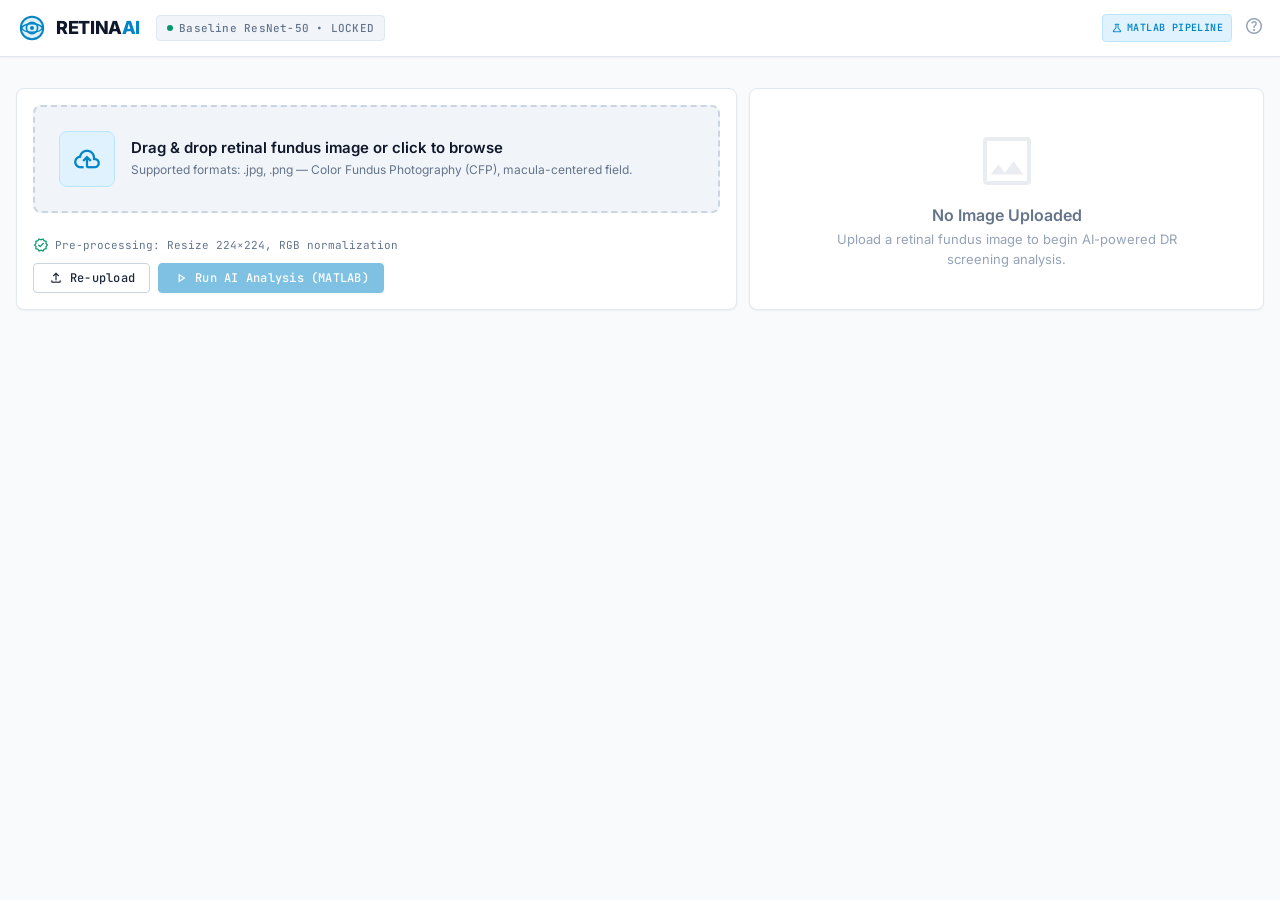
==== commit 6d3d6554: "feat: implement frontend dashboard interface and application logic for diabetic retinopathy screenin" ====
--- a/dashboard/index.html
+++ b/dashboard/index.html
@@ -243,6 +243,8 @@
                 </div>
               </div>
 
+              <div class="html2pdf__page-break"></div>
+
               <!-- 2. Patient & Screening Information -->
               <div class="report-section">
                 <h2>2. Patient & Screening Information</h2>
@@ -289,7 +291,7 @@
                 <p class="caption">"Highlighted regions show areas that influenced the model's prediction. This visualization explains model attention and is not a clinical proof of lesion location."</p>
               </div>
 
-              <div class="html2pdf__page-break"></div>
+
 
               <!-- 7. Probability Distribution -->
               <div class="report-section">
@@ -342,7 +344,7 @@
                 </table>
               </div>
 
-              <div class="html2pdf__page-break"></div>
+
 
               <!-- 11. Confusion Matrix -->
               <div class="report-section">
@@ -384,7 +386,7 @@
                 <img src="/outputs/evaluation/referable_dr/calibration/test_reliability_curve.png" style="max-width:100%; max-height:250px; object-fit:contain;" alt="Reliability Curve">
               </div>
               
-              <div class="html2pdf__page-break"></div>
+
 
               <!-- 15. Model Comparison -->
               <div class="report-section">
@@ -439,7 +441,7 @@
                 </ul>
               </div>
               
-              <div class="html2pdf__page-break"></div>
+
 
               <!-- 19. Limitations & Responsible Use -->
               <div class="report-section">
--- a/dashboard/css/style.css
+++ b/dashboard/css/style.css
@@ -1522,6 +1522,8 @@
 /* Report Sections */
 .report-section {
   margin-bottom: 30px;
+  page-break-inside: avoid;
+  break-inside: avoid;
 }
 
 .report-section h2 {
@@ -1578,6 +1580,11 @@
   width: 100%;
   border-collapse: collapse;
   margin-bottom: 16px;
+  page-break-inside: auto;
+}
+.report-table tr {
+  page-break-inside: avoid;
+  page-break-after: auto;
 }
 .report-table th, .report-table td {
   border: 1px solid #cbd5e1;
@@ -1604,6 +1611,8 @@
   display: flex;
   flex-direction: column;
   gap: 8px;
+  page-break-inside: avoid;
+  break-inside: avoid;
 }
 .prob-bar-container {
   display: flex;
@@ -1632,4 +1641,15 @@
     box-shadow: none;
     max-width: 100%;
   }
-}
+  .report-section {
+    page-break-inside: avoid;
+    break-inside: avoid;
+  }
+  .report-section img {
+    page-break-inside: avoid;
+    break-inside: avoid;
+  }
+  .html2pdf__page-break {
+    page-break-before: always;
+  }
+}
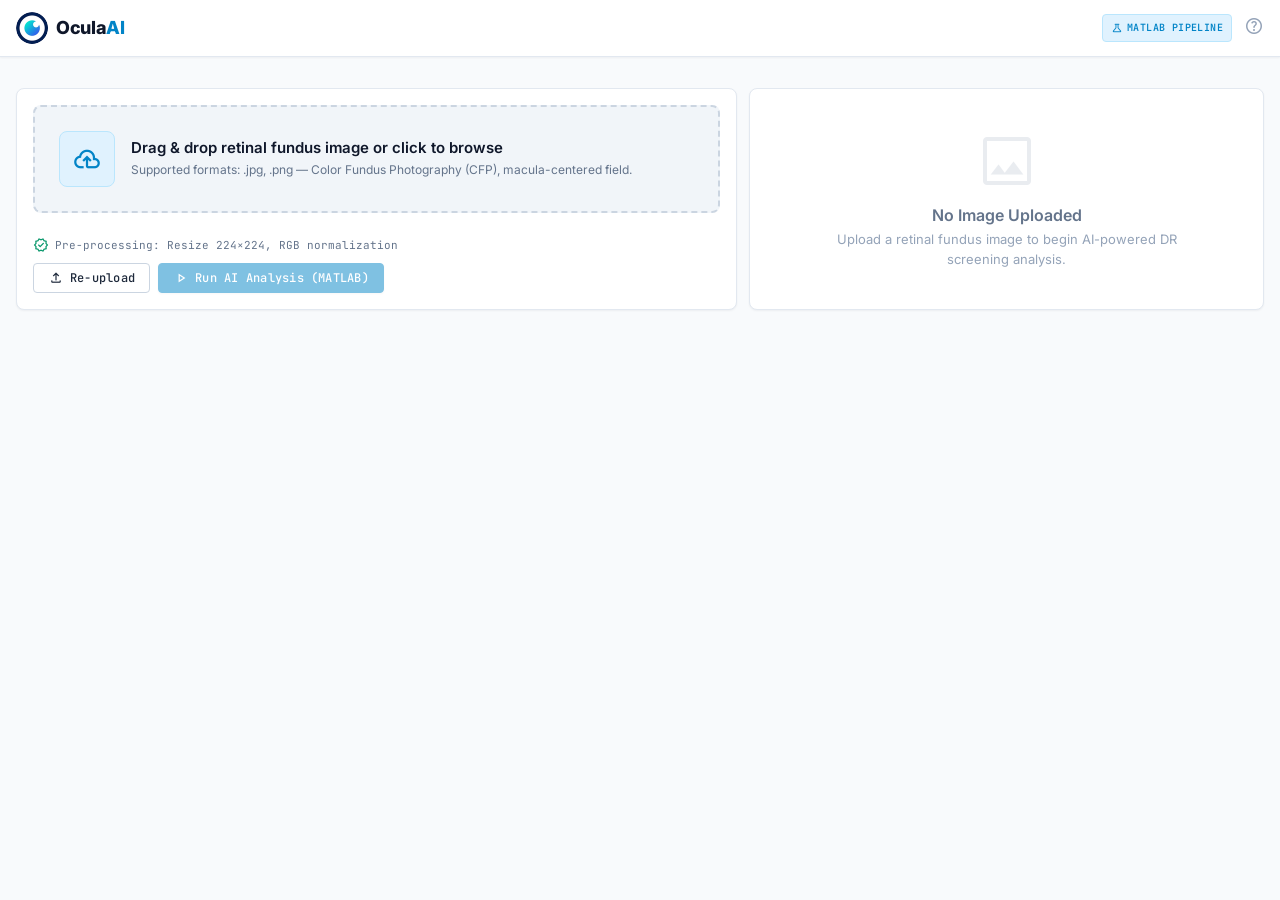
==== commit 0cae41dd: "feat: add OculaAI dashboard HTML, CSS clinical design system, and JavaScript app logic" ====
--- a/dashboard/index.html
+++ b/dashboard/index.html
@@ -3,7 +3,7 @@
 <head>
   <meta charset="utf-8">
   <meta name="viewport" content="width=device-width, initial-scale=1.0">
-  <title>RETINA AI — Diabetic Retinopathy Screening Dashboard</title>
+  <title>OculaAI — Diabetic Retinopathy Screening Dashboard</title>
   <meta name="description" content="Explainable AI-powered Diabetic Retinopathy screening system with Grad-CAM visualization, 5-class DR grading, and referable DR detection.">
   <link rel="preconnect" href="https://fonts.googleapis.com">
   <link rel="preconnect" href="https://fonts.gstatic.com" crossorigin>
@@ -18,18 +18,9 @@
     <div class="header-inner">
       <div class="header-left">
         <a class="logo" href="#">
-          <svg class="logo-icon" viewBox="0 0 40 40" fill="none" xmlns="http://www.w3.org/2000/svg">
-            <circle cx="20" cy="20" r="14" fill="#0284c7" fill-opacity="0.12" stroke="#0284c7" stroke-width="2.5"/>
-            <circle cx="20" cy="20" r="7" stroke="#0284c7" stroke-width="2" fill="none"/>
-            <circle cx="20" cy="20" r="2.5" fill="#0284c7"/>
-            <path d="M7 20C11 13 29 13 33 20C29 27 11 27 7 20Z" fill="none" stroke="#0284c7" stroke-width="1.8"/>
-          </svg>
-          <div class="logo-text">RETINA<span>AI</span></div>
+          <img class="logo-icon" src="[data-uri]" alt="OculaAI Icon" style="border-radius: 50%;">
+          <div class="logo-text">Ocula<span>AI</span></div>
         </a>
-        <div class="model-badge">
-          <span class="pulse-dot"></span>
-          <span>Baseline ResNet-50 • LOCKED</span>
-        </div>
       </div>
       <div class="header-right">
         <div class="header-badge">
@@ -297,11 +288,11 @@
               <div class="report-section">
                 <h2>7. Probability Distribution</h2>
                 <div class="prob-chart">
-                  <div class="prob-bar-container"><div class="prob-bar-label">Grade 0</div><div class="prob-bar-fill" id="prob-bar-0"></div><div class="prob-bar-val" id="prob-val-0"></div></div>
-                  <div class="prob-bar-container"><div class="prob-bar-label">Grade 1</div><div class="prob-bar-fill" id="prob-bar-1"></div><div class="prob-bar-val" id="prob-val-1"></div></div>
-                  <div class="prob-bar-container"><div class="prob-bar-label">Grade 2</div><div class="prob-bar-fill" id="prob-bar-2"></div><div class="prob-bar-val" id="prob-val-2"></div></div>
-                  <div class="prob-bar-container"><div class="prob-bar-label">Grade 3</div><div class="prob-bar-fill" id="prob-bar-3"></div><div class="prob-bar-val" id="prob-val-3"></div></div>
-                  <div class="prob-bar-container"><div class="prob-bar-label">Grade 4</div><div class="prob-bar-fill" id="prob-bar-4"></div><div class="prob-bar-val" id="prob-val-4"></div></div>
+                  <div class="distribution-row"><div class="label">Grade 0</div><div class="bar-track"><div class="prob-bar-fill" id="prob-bar-0"></div></div><div class="percentage" id="prob-val-0"></div></div>
+                  <div class="distribution-row"><div class="label">Grade 1</div><div class="bar-track"><div class="prob-bar-fill" id="prob-bar-1"></div></div><div class="percentage" id="prob-val-1"></div></div>
+                  <div class="distribution-row"><div class="label">Grade 2</div><div class="bar-track"><div class="prob-bar-fill" id="prob-bar-2"></div></div><div class="percentage" id="prob-val-2"></div></div>
+                  <div class="distribution-row"><div class="label">Grade 3</div><div class="bar-track"><div class="prob-bar-fill" id="prob-bar-3"></div></div><div class="percentage" id="prob-val-3"></div></div>
+                  <div class="distribution-row"><div class="label">Grade 4</div><div class="bar-track"><div class="prob-bar-fill" id="prob-bar-4"></div></div><div class="percentage" id="prob-val-4"></div></div>
                 </div>
               </div>
 
@@ -322,7 +313,7 @@
                   <tr><th>Architecture</th><td>ResNet-50</td></tr>
                   <tr><th>Input Size</th><td>224×224×3</td></tr>
                   <tr><th>Training Strategy</th><td>Transfer Learning (ImageNet)</td></tr>
-                  <tr><th>Model Version</th><td id="sec9-model-version">1.0 (LOCKED)</td></tr>
+                  <tr><th>Model Version</th><td id="sec9-model-version">1.0</td></tr>
                 </table>
               </div>
 
@@ -494,7 +485,8 @@
     </main>
   </div>
 
-  <script src="https://cdnjs.cloudflare.com/ajax/libs/html2pdf.js/0.10.1/html2pdf.bundle.min.js"></script>
+  <script src="https://cdnjs.cloudflare.com/ajax/libs/jspdf/2.5.1/jspdf.umd.min.js"></script>
+  <script src="https://cdnjs.cloudflare.com/ajax/libs/html2canvas/1.4.1/html2canvas.min.js"></script>
   <script src="js/app.js" defer></script>
 </body>
 </html>
--- a/dashboard/css/style.css
+++ b/dashboard/css/style.css
@@ -1,5 +1,5 @@
 /* ===================================================================
-   RETINA-AI Dashboard — Clinical Design System
+   OculaAI Dashboard — Clinical Design System
    SIH-26038 Diabetic Retinopathy Screening
    =================================================================== */
 
@@ -1524,6 +1524,9 @@
   margin-bottom: 30px;
   page-break-inside: avoid;
   break-inside: avoid;
+  height: auto !important;
+  min-height: 0 !important;
+  display: block !important;
 }
 
 .report-section h2 {
@@ -1614,32 +1617,47 @@
   page-break-inside: avoid;
   break-inside: avoid;
 }
-.prob-bar-container {
-  display: flex;
-  align-items: center;
-  gap: 12px;
-}
-.prob-bar-label {
-  font-weight: bold;
-  width: 20px;
+.distribution-row {
+  display: flex;
+  align-items: center;
+  margin-bottom: 6px;
+}
+.distribution-row .label {
+  width: 70px;
+  min-width: 70px;
+  font-weight: 600;
+  white-space: nowrap;
+}
+.distribution-row .bar-track {
+  flex-grow: 1;
+  height: 14px;
+  background-color: #f1f5f9;
+  border-radius: 4px;
+  margin: 0 10px;
+}
+.distribution-row .percentage {
+  width: 45px;
+  min-width: 45px;
+  text-align: right;
+  font-size: 13px;
 }
 .prob-bar-fill {
-  height: 16px;
+  height: 100%;
   background: #0284c7;
   border-radius: 4px;
   min-width: 4px;
 }
-.prob-bar-val {
-  font-size: 12px;
-  color: #475569;
-}
 
 /* Print Specific */
 @media print {
-  .pdf-report {
+  .pdf-report, .report-section {
     padding: 0;
     box-shadow: none;
     max-width: 100%;
+    height: auto !important;
+    min-height: 0 !important;
+    display: block !important;
+    margin: 0 !important;
   }
   .report-section {
     page-break-inside: avoid;
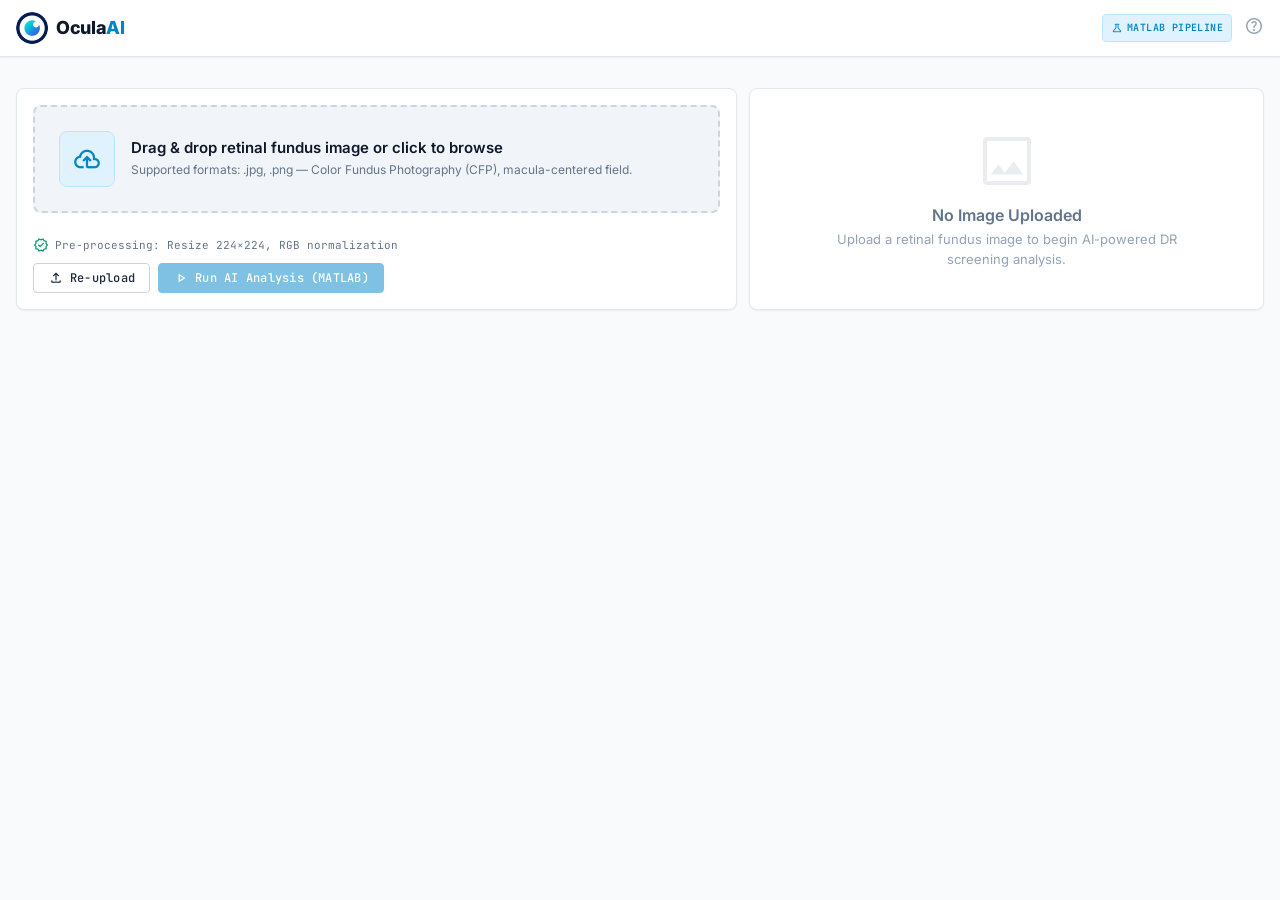
==== commit 45c8859c: "feat: add Flask backend server, dashboard frontend, and retinal image validation test scripts" ====
--- a/dashboard/index.html
+++ b/dashboard/index.html
@@ -122,6 +122,21 @@
             <button class="btn btn-primary" id="btn-retake-image" style="font-size: 16px; padding: 12px 24px;">
               <span class="material-symbols-outlined">add_a_photo</span>
               Retake Image
+            </button>
+          </div>
+        </div>
+
+        <!-- SECTION 2.7: Non-Retinal Image Error -->
+        <div class="card" id="non-retinal-card" style="margin-bottom: var(--space-md); display: none; text-align: center; padding: var(--space-2xl);">
+          <div style="color: var(--color-danger-text); margin-bottom: 16px;">
+            <span class="material-symbols-outlined" style="font-size: 48px; color: var(--color-danger);">block</span>
+          </div>
+          <h2 style="font-size: 24px; color: var(--text-primary); margin-bottom: 8px;">Image not recognized as a retinal/fundus photograph.</h2>
+          <p id="non-retinal-guidance" style="font-size: 16px; color: var(--text-secondary); margin-bottom: 24px;">Please upload or capture a clear retinal/fundus image for diabetic-retinopathy screening.</p>
+          <div>
+            <button class="btn btn-primary" id="btn-retake-invalid-image" style="font-size: 16px; padding: 12px 24px;">
+              <span class="material-symbols-outlined">add_a_photo</span>
+              Retake / Upload New Image
             </button>
           </div>
         </div>
@@ -487,6 +502,6 @@
 
   <script src="https://cdnjs.cloudflare.com/ajax/libs/jspdf/2.5.1/jspdf.umd.min.js"></script>
   <script src="https://cdnjs.cloudflare.com/ajax/libs/html2canvas/1.4.1/html2canvas.min.js"></script>
-  <script src="js/app.js" defer></script>
+  <script src="js/app.js?v=2" defer></script>
 </body>
 </html>
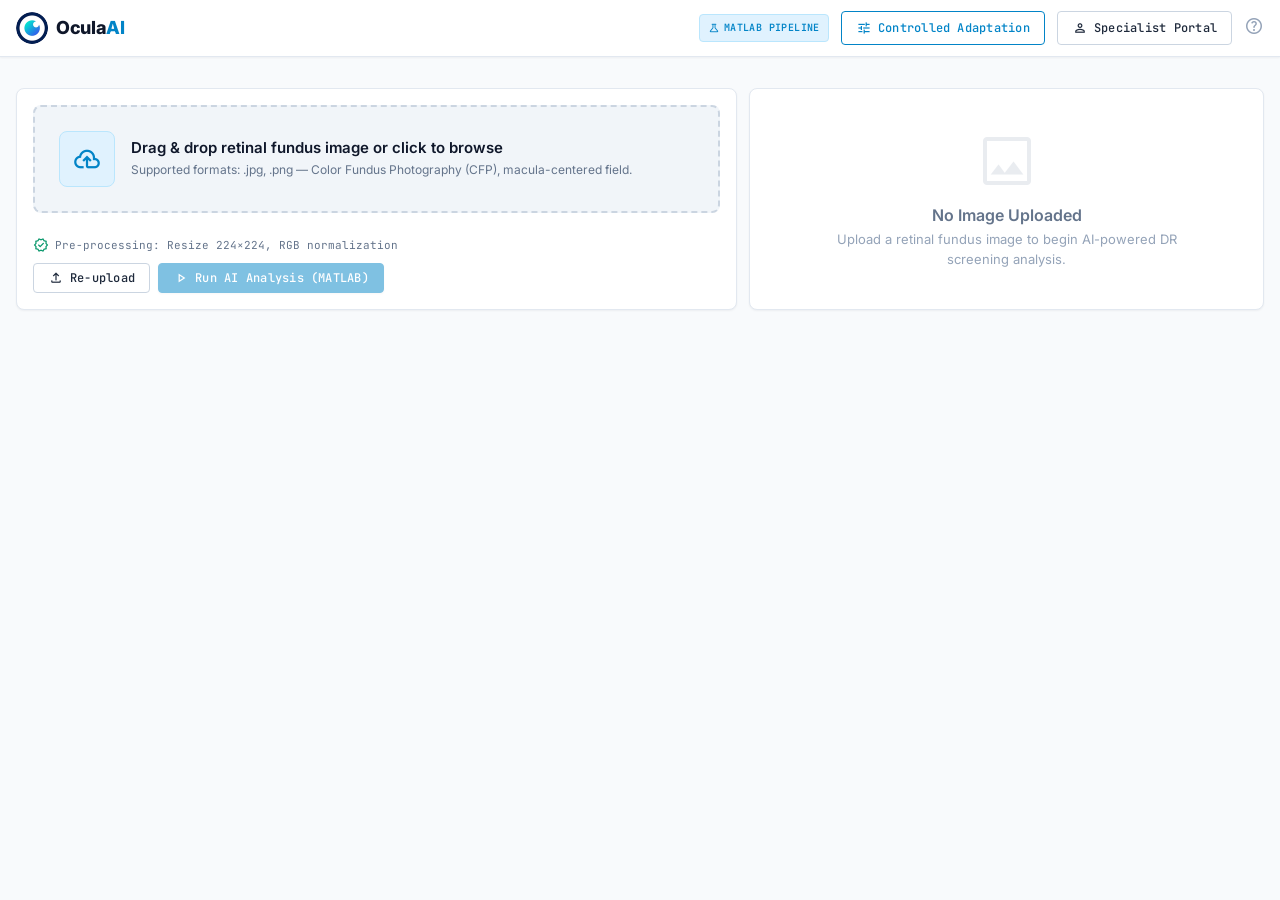
==== commit 6d5f528e: "feat: implement dashboard application, inference pipeline, and testing suite" ====
--- a/dashboard/index.html
+++ b/dashboard/index.html
@@ -27,6 +27,12 @@
           <span class="material-symbols-outlined" style="font-size:12px;">science</span>
           MATLAB Pipeline
         </div>
+        <a href="adaptation.html" class="btn btn-secondary" style="border-color: var(--primary); color: var(--primary);">
+          <span class="material-symbols-outlined">tune</span> Controlled Adaptation
+        </a>
+        <a href="cases.html" class="btn btn-secondary">
+          <span class="material-symbols-outlined">person</span> Specialist Portal
+        </a>
         <a href="#" title="Help & Documentation" style="color: var(--text-faint); text-decoration:none;">
           <span class="material-symbols-outlined" style="font-size:20px;">help</span>
         </a>
@@ -197,15 +203,15 @@
           <div class="report-actions" style="display: flex; gap: 12px; margin-top: 24px;">
             <button class="btn btn-primary" id="btn-show-report">
               <span class="material-symbols-outlined">visibility</span>
-              Show Details
+              Preview Screening Report
             </button>
             <button class="btn btn-secondary" id="btn-download-report">
               <span class="material-symbols-outlined">download</span>
-              Download Report
+              Download Screening Report
             </button>
-            <button class="btn btn-secondary" id="btn-share-report">
-              <span class="material-symbols-outlined">share</span>
-              Share Report
+            <button class="btn btn-secondary" id="btn-show-evidence">
+              <span class="material-symbols-outlined">science</span>
+              View Model Evidence
             </button>
           </div>
           
@@ -224,7 +230,7 @@
         <div class="modal-backdrop" id="report-modal-backdrop"></div>
         <div class="modal-content">
           <div class="modal-header">
-            <h2>Detailed Diagnostic Report</h2>
+            <h2>Layer 1 Screening Report Preview</h2>
             <button class="btn-icon" id="btn-close-report" style="background:transparent; border:none; cursor:pointer;"><span class="material-symbols-outlined">close</span></button>
           </div>
           <div class="modal-body">
@@ -232,74 +238,94 @@
             <!-- REPORT CONTENT FOR PDF -->
             <div class="pdf-report" id="pdf-report">
               
-              <!-- 1. Report Cover / Screening Summary -->
+              <!-- 1. Header -->
               <div class="report-section cover-section">
                 <h1>Explainable AI for Diabetic Retinopathy Screening</h1>
                 <h3>SIH 26038</h3>
                 <div class="summary-grid">
-                  <div><strong>Patient/Screening ID:</strong> <span id="report-patient-id"></span></div>
+                  <div><strong>Case ID:</strong> <span id="report-patient-id"></span></div>
                   <div><strong>Date:</strong> <span id="report-date"></span></div>
-                  <div><strong>Model:</strong> <span id="report-model-name"></span></div>
-                  <div><strong>Predicted DR Grade:</strong> <span id="report-grade"></span></div>
-                  <div><strong>Referable Status:</strong> <span id="report-ref-status"></span></div>
-                  <div><strong>Referable Probability:</strong> <span id="report-ref-prob"></span></div>
+                  <div><strong>Report Type:</strong> <span>Screening Report</span></div>
                 </div>
                 <div class="disclaimer">
                   "AI-generated screening result for decision support. This prototype is not a substitute for clinical diagnosis."
                 </div>
               </div>
 
-              <div class="html2pdf__page-break"></div>
-
-              <!-- 2. Patient & Screening Information -->
-              <div class="report-section">
-                <h2>2. Patient & Screening Information</h2>
+              <!-- 2. Screening Result -->
+              <div class="report-section">
+                <h2>2. Screening Result</h2>
                 <table class="report-table">
-                  <tr><th>Patient ID</th><td id="sec2-patient"></td></tr>
-                  <tr><th>Screening Date</th><td id="sec2-date"></td></tr>
-                  <tr><th>System Status</th><td>Operational</td></tr>
+                  <tr><th>AI Screening Result</th><td id="sec2-class"></td></tr>
+                  <tr><th>Predicted DR Grade</th><td id="sec2-grade"></td></tr>
+                  <tr><th>Referable Decision</th><td id="sec2-ref-status"></td></tr>
+                  <tr><th>Calibrated Probability</th><td id="sec2-ref-prob"></td></tr>
                 </table>
               </div>
 
-              <!-- 3. Image Quality Assessment -->
-              <div class="report-section">
-                <h2>3. Image Quality Assessment</h2>
-                <table class="report-table">
-                  <tr><th>IQA Status</th><td id="sec3-iqa-status">PASS</td></tr>
-                </table>
-                <p id="sec3-iqa-msg">Image quality passed all automated thresholds for focus, illumination, and field-of-view.</p>
-              </div>
-
-              <!-- 4. Screening Result -->
-              <div class="report-section">
-                <h2>4. Final Screening Result</h2>
-                <table class="report-table">
-                  <tr><th>Predicted DR Grade</th><td id="sec4-grade"></td></tr>
-                  <tr><th>Classification</th><td id="sec4-class"></td></tr>
-                  <tr><th>Referable Status</th><td id="sec4-ref-status"></td></tr>
-                  <tr><th>Referable Probability</th><td id="sec4-ref-prob"></td></tr>
-                  <tr><th>Model Confidence</th><td id="sec4-confidence"></td></tr>
-                </table>
-              </div>
-
-              <!-- 5. Retinal Image -->
-              <div class="report-section">
-                <h2>5. Retinal Image</h2>
+              <!-- 3. Retinal Image -->
+              <div class="report-section">
+                <h2>3. Retinal Image</h2>
                 <img id="report-original-img" src="" style="max-height: 250px;">
               </div>
 
-              <!-- 6. Grad-CAM Explanation -->
-              <div class="report-section">
-                <h2>6. Grad-CAM Explanation</h2>
+              <!-- 4. Explanation -->
+              <div class="report-section">
+                <h2>4. AI Attention Visualization (Grad-CAM)</h2>
                 <div id="report-gradcam-container">
                   <img id="report-gradcam-img" src="" style="max-height: 250px;">
                 </div>
-                <p class="caption">"Highlighted regions show areas that influenced the model's prediction. This visualization explains model attention and is not a clinical proof of lesion location."</p>
-              </div>
-
-
-
-              <!-- 7. Probability Distribution -->
+                <p class="caption">"AI attention/explanation visualization. This is not a clinical proof of lesion location."</p>
+              </div>
+
+              <!-- 5. Referral Recommendation -->
+              <div class="report-section">
+                <h2>5. Referral Recommendation</h2>
+                <table class="report-table">
+                  <tr><th>Referable Status</th><td id="sec5-ref-status"></td></tr>
+                  <tr><th>Referral Recommendation</th><td id="sec5-recommendation"></td></tr>
+                  <tr id="sec5-ref-id-row" style="display:none;"><th>Referral ID</th><td id="sec5-ref-id"></td></tr>
+                  <tr><th>Follow-up Status</th><td id="sec5-followup"></td></tr>
+                </table>
+              </div>
+
+              <!-- 6. Next Action -->
+              <div class="report-section">
+                <h2>6. Next Action</h2>
+                <p id="sec6-next-action" style="font-weight: 600; padding: 12px; background: #f8fafc; border-left: 4px solid var(--primary);"></p>
+              </div>
+
+              <!-- 7. Case Identification -->
+              <div class="report-section">
+                <h2>7. Case Identification</h2>
+                <table class="report-table">
+                  <tr><th>Case ID</th><td id="sec7-case-id"></td></tr>
+                  <tr id="sec7-ref-id-row" style="display:none;"><th>Referral ID</th><td id="sec7-ref-id"></td></tr>
+                  <tr><th>Screening Timestamp</th><td id="sec7-date"></td></tr>
+                  <tr><th>Follow-up Status</th><td id="sec7-followup"></td></tr>
+                </table>
+              </div>
+            </div>
+          <div class="modal-footer" style="padding: 16px; border-top: 1px solid var(--border-color); display:flex; justify-content:flex-end;">
+            <button class="btn btn-primary" id="btn-modal-download">
+              <span class="material-symbols-outlined">download</span> Download PDF
+            </button>
+          </div>
+        </div>
+      </div>
+
+
+      <!-- MODEL EVIDENCE MODAL (Hidden by default) -->
+      <div id="evidence-modal" class="modal hidden">
+        <div class="modal-backdrop" id="evidence-modal-backdrop"></div>
+        <div class="modal-content" style="max-width: 900px;">
+          <div class="modal-header">
+            <h2>Model Evidence Package</h2>
+            <button class="btn-icon" id="btn-close-evidence" style="background:transparent; border:none; cursor:pointer;"><span class="material-symbols-outlined">close</span></button>
+          </div>
+          <div class="modal-body">
+            <div class="pdf-report" id="evidence-report">
+<!-- 7. Probability Distribution -->
               <div class="report-section">
                 <h2>7. Probability Distribution</h2>
                 <div class="prob-chart">
@@ -474,25 +500,11 @@
                 </pre>
               </div>
 
-              <!-- 21. Final Screening Summary -->
-              <div class="report-section">
-                <h2>21. Final Screening Summary</h2>
-                <table class="report-table summary-table">
-                  <tr><th>Patient/Case ID</th><td id="sec21-id"></td></tr>
-                  <tr><th>DR Grade</th><td id="sec21-grade"></td></tr>
-                  <tr><th>Referable Status</th><td id="sec21-ref-status"></td></tr>
-                  <tr><th>Referable Probability</th><td id="sec21-ref-prob"></td></tr>
-                  <tr><th>Confidence</th><td id="sec21-confidence"></td></tr>
-                  <tr><th>Date</th><td id="sec21-date"></td></tr>
-                </table>
-              </div>
-
+              
             </div>
           </div>
           <div class="modal-footer" style="padding: 16px; border-top: 1px solid var(--border-color); display:flex; justify-content:flex-end;">
-            <button class="btn btn-primary" id="btn-modal-download">
-              <span class="material-symbols-outlined">download</span> Download PDF
-            </button>
+            <button class="btn btn-secondary" id="btn-close-evidence-footer">Close</button>
           </div>
         </div>
       </div>
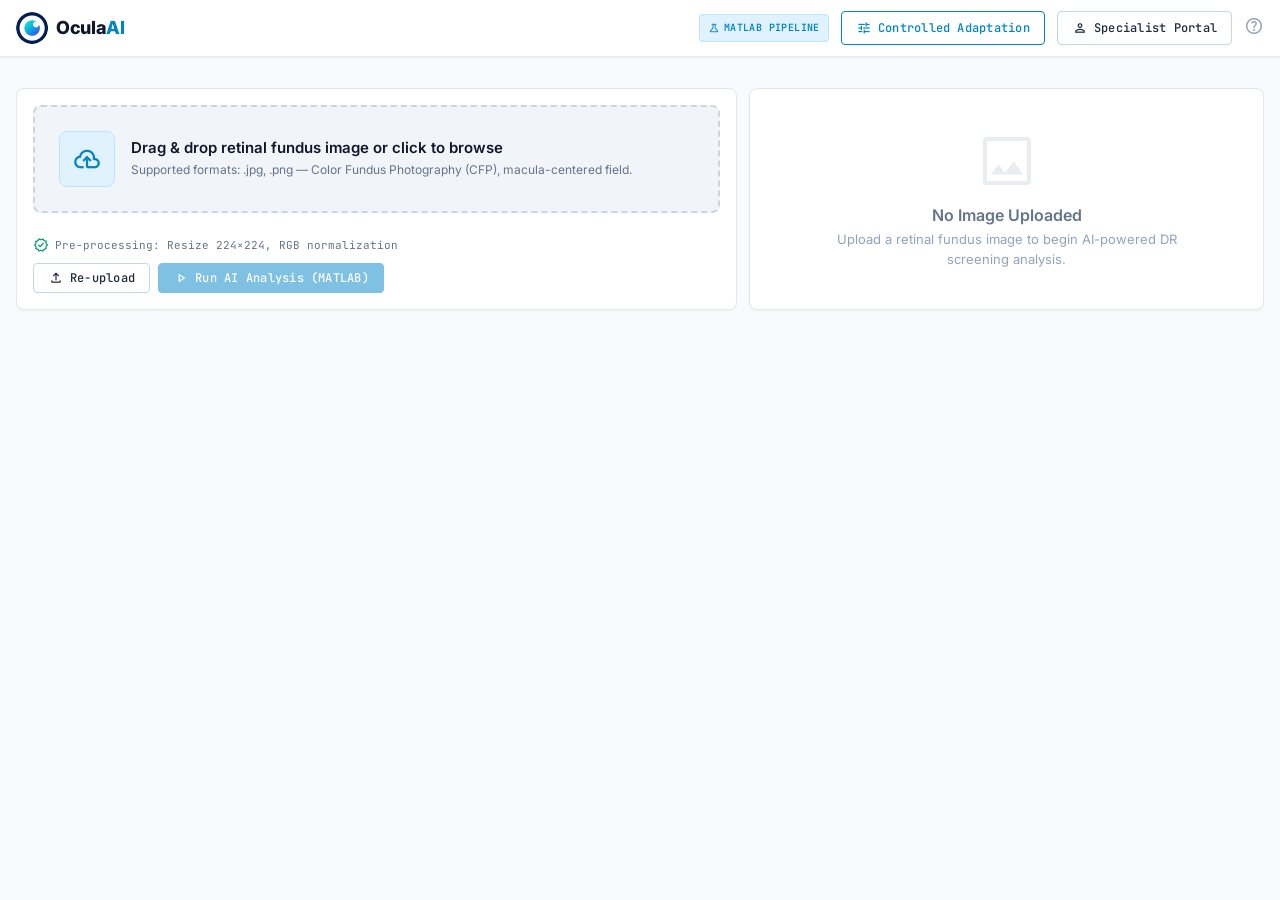
==== commit 9611d64c: "feat: add dashboard interface, case management tests, and model inspection script" ====
--- a/dashboard/index.html
+++ b/dashboard/index.html
@@ -278,7 +278,7 @@
                 <p class="caption">"AI attention/explanation visualization. This is not a clinical proof of lesion location."</p>
               </div>
 
-              <!-- 5. Referral Recommendation -->
+              <!-- 5. Referral Recommendation & 6. Next Action -->
               <div class="report-section">
                 <h2>5. Referral Recommendation</h2>
                 <table class="report-table">
@@ -287,10 +287,7 @@
                   <tr id="sec5-ref-id-row" style="display:none;"><th>Referral ID</th><td id="sec5-ref-id"></td></tr>
                   <tr><th>Follow-up Status</th><td id="sec5-followup"></td></tr>
                 </table>
-              </div>
-
-              <!-- 6. Next Action -->
-              <div class="report-section">
+                <br>
                 <h2>6. Next Action</h2>
                 <p id="sec6-next-action" style="font-weight: 600; padding: 12px; background: #f8fafc; border-left: 4px solid var(--primary);"></p>
               </div>
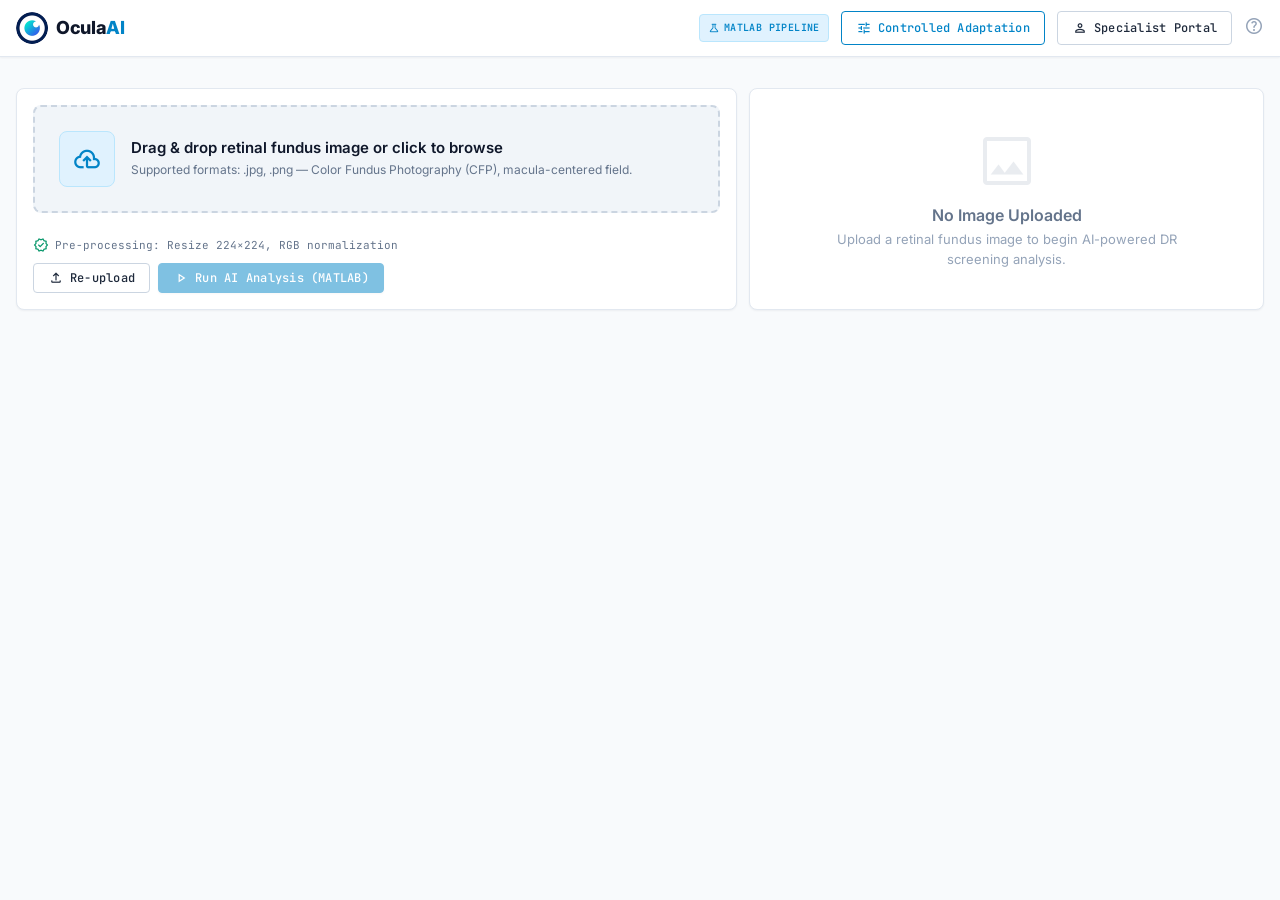
==== commit 441e033f: "feat: create index.html for Diabetic Retinopathy screening dashboard" ====
--- a/dashboard/index.html
+++ b/dashboard/index.html
@@ -303,6 +303,7 @@
                 </table>
               </div>
             </div>
+          </div>
           <div class="modal-footer" style="padding: 16px; border-top: 1px solid var(--border-color); display:flex; justify-content:flex-end;">
             <button class="btn btn-primary" id="btn-modal-download">
               <span class="material-symbols-outlined">download</span> Download PDF
